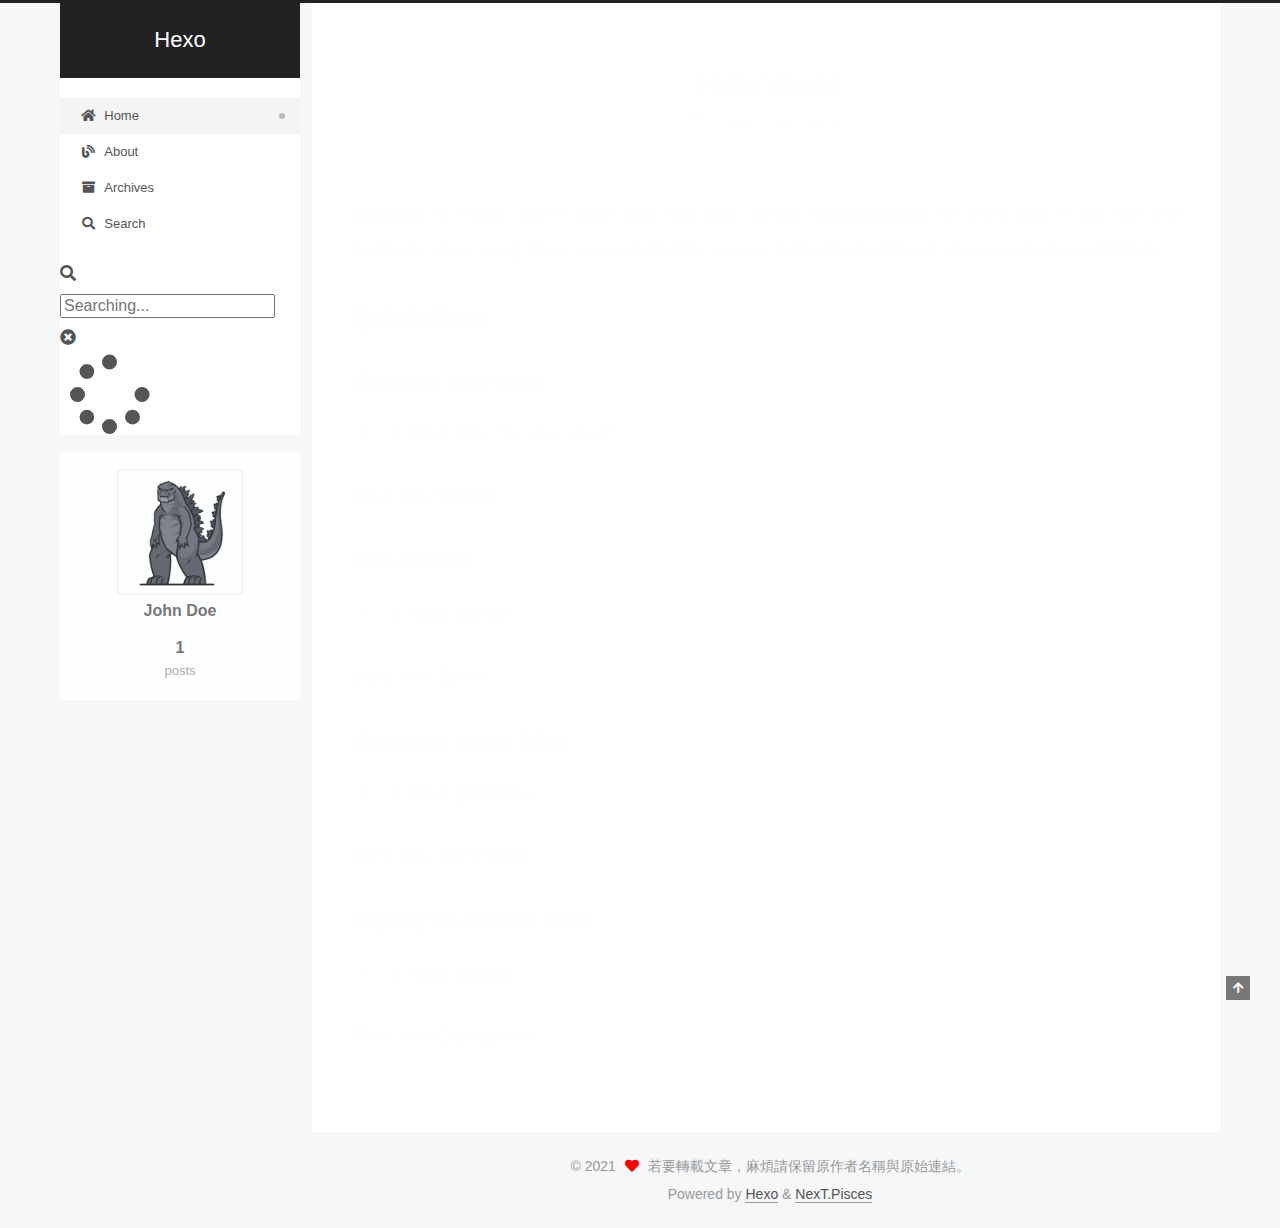
==== index.html @ 26f7da90 "ithelpt" ====
<!DOCTYPE html>
<html lang="en">
<head>
  <meta charset="UTF-8">
<meta name="viewport" content="width=device-width, initial-scale=1, maximum-scale=2">
<meta name="theme-color" content="#222">
<meta name="generator" content="Hexo 5.4.0">
  <link rel="apple-touch-icon" sizes="180x180" href="/images/apple-touch-icon-next.png">
  <link rel="icon" type="image/png" sizes="32x32" href="/images/favicon-32x32-next.png">
  <link rel="icon" type="image/png" sizes="16x16" href="/images/favicon-16x16-next.png">
  <link rel="mask-icon" href="/images/logo.svg" color="#222">

<link rel="stylesheet" href="/css/main.css">


<link rel="stylesheet" href="/lib/font-awesome/css/all.min.css">

<script id="hexo-configurations">
    var NexT = window.NexT || {};
    var CONFIG = {"hostname":"sudosudomin666.github.io","root":"/","scheme":"Pisces","version":"7.8.0","exturl":false,"sidebar":{"position":"left","display":"post","padding":18,"offset":12,"onmobile":false},"copycode":{"enable":false,"show_result":false,"style":null},"back2top":{"enable":true,"sidebar":false,"scrollpercent":false},"bookmark":{"enable":false,"color":"#222","save":"auto"},"fancybox":false,"mediumzoom":false,"lazyload":false,"pangu":false,"comments":{"style":"tabs","active":null,"storage":true,"lazyload":false,"nav":null},"algolia":{"hits":{"per_page":10},"labels":{"input_placeholder":"Search for Posts","hits_empty":"We didn't find any results for the search: ${query}","hits_stats":"${hits} results found in ${time} ms"}},"localsearch":{"enable":true,"trigger":"auto","top_n_per_article":1,"unescape":false,"preload":false},"motion":{"enable":true,"async":false,"transition":{"post_block":"fadeIn","post_header":"slideDownIn","post_body":"slideDownIn","coll_header":"slideLeftIn","sidebar":"slideUpIn"}},"path":"search.xml"};
  </script>

  <meta property="og:type" content="website">
<meta property="og:title" content="Hexo">
<meta property="og:url" content="https://sudosudomin666.github.io/index.html">
<meta property="og:site_name" content="Hexo">
<meta property="og:locale" content="en_US">
<meta property="article:author" content="John Doe">
<meta name="twitter:card" content="summary">

<link rel="canonical" href="https://sudosudomin666.github.io/">


<script id="page-configurations">
  // https://hexo.io/docs/variables.html
  CONFIG.page = {
    sidebar: "",
    isHome : true,
    isPost : false,
    lang   : 'en'
  };
</script>

  <title>Hexo</title>
  






  <noscript>
  <style>
  .use-motion .brand,
  .use-motion .menu-item,
  .sidebar-inner,
  .use-motion .post-block,
  .use-motion .pagination,
  .use-motion .comments,
  .use-motion .post-header,
  .use-motion .post-body,
  .use-motion .collection-header { opacity: initial; }

  .use-motion .site-title,
  .use-motion .site-subtitle {
    opacity: initial;
    top: initial;
  }

  .use-motion .logo-line-before i { left: initial; }
  .use-motion .logo-line-after i { right: initial; }
  </style>
</noscript>

</head>

<body itemscope itemtype="http://schema.org/WebPage">
  <div class="container use-motion">
    <div class="headband"></div>

    <header class="header" itemscope itemtype="http://schema.org/WPHeader">
      <div class="header-inner"><div class="site-brand-container">
  <div class="site-nav-toggle">
    <div class="toggle" aria-label="Toggle navigation bar">
      <span class="toggle-line toggle-line-first"></span>
      <span class="toggle-line toggle-line-middle"></span>
      <span class="toggle-line toggle-line-last"></span>
    </div>
  </div>

  <div class="site-meta">

    <a href="/" class="brand" rel="start">
      <span class="logo-line-before"><i></i></span>
      <h1 class="site-title">Hexo</h1>
      <span class="logo-line-after"><i></i></span>
    </a>
  </div>

  <div class="site-nav-right">
    <div class="toggle popup-trigger">
        <i class="fa fa-search fa-fw fa-lg"></i>
    </div>
  </div>
</div>




<nav class="site-nav">
  <ul id="menu" class="main-menu menu">
        <li class="menu-item menu-item-home">

    <a href="/" rel="section"><i class="fa fa-home fa-fw"></i>Home</a>

  </li>
        <li class="menu-item menu-item-about">

    <a href="/about/" rel="section"><i class="fas fa-blog fa-fw"></i>About</a>

  </li>
        <li class="menu-item menu-item-archives">

    <a href="/archives/" rel="section"><i class="fa fa-archive fa-fw"></i>Archives</a>

  </li>
      <li class="menu-item menu-item-search">
        <a role="button" class="popup-trigger"><i class="fa fa-search fa-fw"></i>Search
        </a>
      </li>
  </ul>
</nav>



  <div class="search-pop-overlay">
    <div class="popup search-popup">
        <div class="search-header">
  <span class="search-icon">
    <i class="fa fa-search"></i>
  </span>
  <div class="search-input-container">
    <input autocomplete="off" autocapitalize="off"
           placeholder="Searching..." spellcheck="false"
           type="search" class="search-input">
  </div>
  <span class="popup-btn-close">
    <i class="fa fa-times-circle"></i>
  </span>
</div>
<div id="search-result">
  <div id="no-result">
    <i class="fa fa-spinner fa-pulse fa-5x fa-fw"></i>
  </div>
</div>

    </div>
  </div>

</div>
    </header>

    
  <div class="back-to-top">
    <i class="fa fa-arrow-up"></i>
    <span>0%</span>
  </div>
  <div class="reading-progress-bar"></div>


    <main class="main">
      <div class="main-inner">
        <div class="content-wrap">
          

          <div class="content index posts-expand">
            
      
  
  
  <article itemscope itemtype="http://schema.org/Article" class="post-block" lang="en">
    <link itemprop="mainEntityOfPage" href="https://sudosudomin666.github.io/2021/03/09/hello-world/">

    <span hidden itemprop="author" itemscope itemtype="http://schema.org/Person">
      <meta itemprop="image" content="/images/avatar.gif">
      <meta itemprop="name" content="John Doe">
      <meta itemprop="description" content="">
    </span>

    <span hidden itemprop="publisher" itemscope itemtype="http://schema.org/Organization">
      <meta itemprop="name" content="Hexo">
    </span>
      <header class="post-header">
        <h2 class="post-title" itemprop="name headline">
          
            <a href="/2021/03/09/hello-world/" class="post-title-link" itemprop="url">Hello World</a>
        </h2>

        <div class="post-meta">
            <span class="post-meta-item">
              <span class="post-meta-item-icon">
                <i class="far fa-calendar"></i>
              </span>
              <span class="post-meta-item-text">Posted on</span>

              <time title="Created: 2021-03-09 21:22:34" itemprop="dateCreated datePublished" datetime="2021-03-09T21:22:34+08:00">2021-03-09</time>
            </span>

          

        </div>
      </header>

    
    
    
    <div class="post-body" itemprop="articleBody">

      
          <p>Welcome to <a target="_blank" rel="noopener" href="https://hexo.io/">Hexo</a>! This is your very first post. Check <a target="_blank" rel="noopener" href="https://hexo.io/docs/">documentation</a> for more info. If you get any problems when using Hexo, you can find the answer in <a target="_blank" rel="noopener" href="https://hexo.io/docs/troubleshooting.html">troubleshooting</a> or you can ask me on <a target="_blank" rel="noopener" href="https://github.com/hexojs/hexo/issues">GitHub</a>.</p>
<h2 id="Quick-Start"><a href="#Quick-Start" class="headerlink" title="Quick Start"></a>Quick Start</h2><h3 id="Create-a-new-post"><a href="#Create-a-new-post" class="headerlink" title="Create a new post"></a>Create a new post</h3><figure class="highlight bash"><table><tr><td class="gutter"><pre><span class="line">1</span><br></pre></td><td class="code"><pre><span class="line">$ hexo new <span class="string">&quot;My New Post&quot;</span></span><br></pre></td></tr></table></figure>

<p>More info: <a target="_blank" rel="noopener" href="https://hexo.io/docs/writing.html">Writing</a></p>
<h3 id="Run-server"><a href="#Run-server" class="headerlink" title="Run server"></a>Run server</h3><figure class="highlight bash"><table><tr><td class="gutter"><pre><span class="line">1</span><br></pre></td><td class="code"><pre><span class="line">$ hexo server</span><br></pre></td></tr></table></figure>

<p>More info: <a target="_blank" rel="noopener" href="https://hexo.io/docs/server.html">Server</a></p>
<h3 id="Generate-static-files"><a href="#Generate-static-files" class="headerlink" title="Generate static files"></a>Generate static files</h3><figure class="highlight bash"><table><tr><td class="gutter"><pre><span class="line">1</span><br></pre></td><td class="code"><pre><span class="line">$ hexo generate</span><br></pre></td></tr></table></figure>

<p>More info: <a target="_blank" rel="noopener" href="https://hexo.io/docs/generating.html">Generating</a></p>
<h3 id="Deploy-to-remote-sites"><a href="#Deploy-to-remote-sites" class="headerlink" title="Deploy to remote sites"></a>Deploy to remote sites</h3><figure class="highlight bash"><table><tr><td class="gutter"><pre><span class="line">1</span><br></pre></td><td class="code"><pre><span class="line">$ hexo deploy</span><br></pre></td></tr></table></figure>

<p>More info: <a target="_blank" rel="noopener" href="https://hexo.io/docs/one-command-deployment.html">Deployment</a></p>

      
    </div>

    
    
    
      <footer class="post-footer">
        <div class="post-eof"></div>
      </footer>
  </article>
  
  
  


  



          </div>
          

<script>
  window.addEventListener('tabs:register', () => {
    let { activeClass } = CONFIG.comments;
    if (CONFIG.comments.storage) {
      activeClass = localStorage.getItem('comments_active') || activeClass;
    }
    if (activeClass) {
      let activeTab = document.querySelector(`a[href="#comment-${activeClass}"]`);
      if (activeTab) {
        activeTab.click();
      }
    }
  });
  if (CONFIG.comments.storage) {
    window.addEventListener('tabs:click', event => {
      if (!event.target.matches('.tabs-comment .tab-content .tab-pane')) return;
      let commentClass = event.target.classList[1];
      localStorage.setItem('comments_active', commentClass);
    });
  }
</script>

        </div>
          
  
  <div class="toggle sidebar-toggle">
    <span class="toggle-line toggle-line-first"></span>
    <span class="toggle-line toggle-line-middle"></span>
    <span class="toggle-line toggle-line-last"></span>
  </div>

  <aside class="sidebar">
    <div class="sidebar-inner">

      <ul class="sidebar-nav motion-element">
        <li class="sidebar-nav-toc">
          Table of Contents
        </li>
        <li class="sidebar-nav-overview">
          Overview
        </li>
      </ul>

      <!--noindex-->
      <div class="post-toc-wrap sidebar-panel">
      </div>
      <!--/noindex-->

      <div class="site-overview-wrap sidebar-panel">
        <div class="site-author motion-element" itemprop="author" itemscope itemtype="http://schema.org/Person">
    <img class="site-author-image" itemprop="image" alt="John Doe"
      src="/images/avatar.gif">
  <p class="site-author-name" itemprop="name">John Doe</p>
  <div class="site-description" itemprop="description"></div>
</div>
<div class="site-state-wrap motion-element">
  <nav class="site-state">
      <div class="site-state-item site-state-posts">
          <a href="/archives/">
        
          <span class="site-state-item-count">1</span>
          <span class="site-state-item-name">posts</span>
        </a>
      </div>
  </nav>
</div>



      </div>

    </div>
  </aside>
  <div id="sidebar-dimmer"></div>


      </div>
    </main>

    <footer class="footer">
      <div class="footer-inner">
        

        

<div class="copyright">
  
  &copy; 
  <span itemprop="copyrightYear">2021</span>
  <span class="with-love">
    <i class="fa fa-heart"></i>
  </span>
  <span class="author" itemprop="copyrightHolder">若要轉載文章，麻煩請保留原作者名稱與原始連結。</span>
</div>
  <div class="powered-by">Powered by <a href="https://hexo.io/" class="theme-link" rel="noopener" target="_blank">Hexo</a> & <a href="https://pisces.theme-next.org/" class="theme-link" rel="noopener" target="_blank">NexT.Pisces</a>
  </div>

        








      </div>
    </footer>
  </div>

  
  <script src="/lib/anime.min.js"></script>
  <script src="/lib/velocity/velocity.min.js"></script>
  <script src="/lib/velocity/velocity.ui.min.js"></script>

<script src="/js/utils.js"></script>

<script src="/js/motion.js"></script>


<script src="/js/schemes/pisces.js"></script>


<script src="/js/next-boot.js"></script>




  



  <script>
  if (CONFIG.page.isPost) {
    wpac_init = window.wpac_init || [];
    wpac_init.push({
      widget: 'Rating',
      id    : 29653,
      el    : 'wpac-rating',
      color : 'fc6423'
    });
    (function() {
      if ('WIDGETPACK_LOADED' in window) return;
      WIDGETPACK_LOADED = true;
      var mc = document.createElement('script');
      mc.type = 'text/javascript';
      mc.async = true;
      mc.src = '//embed.widgetpack.com/widget.js';
      var s = document.getElementsByTagName('script')[0]; s.parentNode.insertBefore(mc, s.nextSibling);
    })();
  }
  </script>

  
<script src="/js/local-search.js"></script>













  

  

</body>
</html>
---- css/main.css ----
:root {
  --body-bg-color: #f5f7f9;
  --content-bg-color: #fff;
  --card-bg-color: #f5f5f5;
  --text-color: #555;
  --blockquote-color: #666;
  --link-color: #555;
  --link-hover-color: #222;
  --brand-color: #fff;
  --brand-hover-color: #fff;
  --table-row-odd-bg-color: #f9f9f9;
  --table-row-hover-bg-color: #f5f5f5;
  --menu-item-bg-color: #f5f5f5;
  --btn-default-bg: #fff;
  --btn-default-color: #555;
  --btn-default-border-color: #555;
  --btn-default-hover-bg: #222;
  --btn-default-hover-color: #fff;
  --btn-default-hover-border-color: #222;
}
@media (prefers-color-scheme: dark) {
  :root {
    --body-bg-color: #282828;
    --content-bg-color: #333;
    --card-bg-color: #555;
    --text-color: #ccc;
    --blockquote-color: #bbb;
    --link-color: #ccc;
    --link-hover-color: #eee;
    --brand-color: #ddd;
    --brand-hover-color: #ddd;
    --table-row-odd-bg-color: #282828;
    --table-row-hover-bg-color: #363636;
    --menu-item-bg-color: #555;
    --btn-default-bg: #222;
    --btn-default-color: #ccc;
    --btn-default-border-color: #555;
    --btn-default-hover-bg: #666;
    --btn-default-hover-color: #ccc;
    --btn-default-hover-border-color: #666;
  }
  img {
    opacity: 0.75;
  }
  img:hover {
    opacity: 0.9;
  }
}
html {
  line-height: 1.15; /* 1 */
  -webkit-text-size-adjust: 100%; /* 2 */
}
body {
  margin: 0;
}
main {
  display: block;
}
h1 {
  font-size: 2em;
  margin: 0.67em 0;
}
hr {
  box-sizing: content-box; /* 1 */
  height: 0; /* 1 */
  overflow: visible; /* 2 */
}
pre {
  font-family: monospace, monospace; /* 1 */
  font-size: 1em; /* 2 */
}
a {
  background: transparent;
}
abbr[title] {
  border-bottom: none; /* 1 */
  text-decoration: underline; /* 2 */
  text-decoration: underline dotted; /* 2 */
}
b,
strong {
  font-weight: bolder;
}
code,
kbd,
samp {
  font-family: monospace, monospace; /* 1 */
  font-size: 1em; /* 2 */
}
small {
  font-size: 80%;
}
sub,
sup {
  font-size: 75%;
  line-height: 0;
  position: relative;
  vertical-align: baseline;
}
sub {
  bottom: -0.25em;
}
sup {
  top: -0.5em;
}
img {
  border-style: none;
}
button,
input,
optgroup,
select,
textarea {
  font-family: inherit; /* 1 */
  font-size: 100%; /* 1 */
  line-height: 1.15; /* 1 */
  margin: 0; /* 2 */
}
button,
input {
/* 1 */
  overflow: visible;
}
button,
select {
/* 1 */
  text-transform: none;
}
button,
[type='button'],
[type='reset'],
[type='submit'] {
  -webkit-appearance: button;
}
button::-moz-focus-inner,
[type='button']::-moz-focus-inner,
[type='reset']::-moz-focus-inner,
[type='submit']::-moz-focus-inner {
  border-style: none;
  padding: 0;
}
button:-moz-focusring,
[type='button']:-moz-focusring,
[type='reset']:-moz-focusring,
[type='submit']:-moz-focusring {
  outline: 1px dotted ButtonText;
}
fieldset {
  padding: 0.35em 0.75em 0.625em;
}
legend {
  box-sizing: border-box; /* 1 */
  color: inherit; /* 2 */
  display: table; /* 1 */
  max-width: 100%; /* 1 */
  padding: 0; /* 3 */
  white-space: normal; /* 1 */
}
progress {
  vertical-align: baseline;
}
textarea {
  overflow: auto;
}
[type='checkbox'],
[type='radio'] {
  box-sizing: border-box; /* 1 */
  padding: 0; /* 2 */
}
[type='number']::-webkit-inner-spin-button,
[type='number']::-webkit-outer-spin-button {
  height: auto;
}
[type='search'] {
  outline-offset: -2px; /* 2 */
  -webkit-appearance: textfield; /* 1 */
}
[type='search']::-webkit-search-decoration {
  -webkit-appearance: none;
}
::-webkit-file-upload-button {
  font: inherit; /* 2 */
  -webkit-appearance: button; /* 1 */
}
details {
  display: block;
}
summary {
  display: list-item;
}
template {
  display: none;
}
[hidden] {
  display: none;
}
::selection {
  background: #262a30;
  color: #eee;
}
html,
body {
  height: 100%;
}
body {
  background: var(--body-bg-color);
  color: var(--text-color);
  font-family: 'Lato', "PingFang SC", "Microsoft YaHei", sans-serif;
  font-size: 1em;
  line-height: 2;
}
@media (max-width: 991px) {
  body {
    padding-left: 0 !important;
    padding-right: 0 !important;
  }
}
h1,
h2,
h3,
h4,
h5,
h6 {
  font-family: 'Lato', "PingFang SC", "Microsoft YaHei", sans-serif;
  font-weight: bold;
  line-height: 1.5;
  margin: 20px 0 15px;
}
h1 {
  font-size: 1.5em;
}
h2 {
  font-size: 1.375em;
}
h3 {
  font-size: 1.25em;
}
h4 {
  font-size: 1.125em;
}
h5 {
  font-size: 1em;
}
h6 {
  font-size: 0.875em;
}
p {
  margin: 0 0 20px 0;
}
a,
span.exturl {
  border-bottom: 1px solid #999;
  color: var(--link-color);
  outline: 0;
  text-decoration: none;
  overflow-wrap: break-word;
  word-wrap: break-word;
  cursor: pointer;
}
a:hover,
span.exturl:hover {
  border-bottom-color: var(--link-hover-color);
  color: var(--link-hover-color);
}
iframe,
img,
video {
  display: block;
  margin-left: auto;
  margin-right: auto;
  max-width: 100%;
}
hr {
  background-image: repeating-linear-gradient(-45deg, #ddd, #ddd 4px, transparent 4px, transparent 8px);
  border: 0;
  height: 3px;
  margin: 40px 0;
}
blockquote {
  border-left: 4px solid #ddd;
  color: var(--blockquote-color);
  margin: 0;
  padding: 0 15px;
}
blockquote cite::before {
  content: '-';
  padding: 0 5px;
}
dt {
  font-weight: bold;
}
dd {
  margin: 0;
  padding: 0;
}
kbd {
  background-color: #f5f5f5;
  background-image: linear-gradient(#eee, #fff, #eee);
  border: 1px solid #ccc;
  border-radius: 0.2em;
  box-shadow: 0.1em 0.1em 0.2em rgba(0,0,0,0.1);
  color: #555;
  font-family: inherit;
  padding: 0.1em 0.3em;
  white-space: nowrap;
}
.table-container {
  overflow: auto;
}
table {
  border-collapse: collapse;
  border-spacing: 0;
  font-size: 0.875em;
  margin: 0 0 20px 0;
  width: 100%;
}
tbody tr:nth-of-type(odd) {
  background: var(--table-row-odd-bg-color);
}
tbody tr:hover {
  background: var(--table-row-hover-bg-color);
}
caption,
th,
td {
  font-weight: normal;
  padding: 8px;
  vertical-align: middle;
}
th,
td {
  border: 1px solid #ddd;
  border-bottom: 3px solid #ddd;
}
th {
  font-weight: 700;
  padding-bottom: 10px;
}
td {
  border-bottom-width: 1px;
}
.btn {
  background: var(--btn-default-bg);
  border: 2px solid var(--btn-default-border-color);
  border-radius: 2px;
  color: var(--btn-default-color);
  display: inline-block;
  font-size: 0.875em;
  line-height: 2;
  padding: 0 20px;
  text-decoration: none;
  transition-property: background-color;
  transition-delay: 0s;
  transition-duration: 0.2s;
  transition-timing-function: ease-in-out;
}
.btn:hover {
  background: var(--btn-default-hover-bg);
  border-color: var(--btn-default-hover-border-color);
  color: var(--btn-default-hover-color);
}
.btn + .btn {
  margin: 0 0 8px 8px;
}
.btn .fa-fw {
  text-align: left;
  width: 1.285714285714286em;
}
.toggle {
  line-height: 0;
}
.toggle .toggle-line {
  background: #fff;
  display: inline-block;
  height: 2px;
  left: 0;
  position: relative;
  top: 0;
  transition: all 0.4s;
  vertical-align: top;
  width: 100%;
}
.toggle .toggle-line:not(:first-child) {
  margin-top: 3px;
}
.toggle.toggle-arrow .toggle-line-first {
  left: 50%;
  top: 2px;
  transform: rotate(45deg);
  width: 50%;
}
.toggle.toggle-arrow .toggle-line-middle {
  left: 2px;
  width: 90%;
}
.toggle.toggle-arrow .toggle-line-last {
  left: 50%;
  top: -2px;
  transform: rotate(-45deg);
  width: 50%;
}
.toggle.toggle-close .toggle-line-first {
  transform: rotate(-45deg);
  top: 5px;
}
.toggle.toggle-close .toggle-line-middle {
  opacity: 0;
}
.toggle.toggle-close .toggle-line-last {
  transform: rotate(45deg);
  top: -5px;
}
.highlight,
pre {
  background: #f7f7f7;
  color: #4d4d4c;
  line-height: 1.6;
  margin: 0 auto 20px;
}
pre,
code {
  font-family: consolas, Menlo, monospace, "PingFang SC", "Microsoft YaHei";
}
code {
  background: #eee;
  border-radius: 3px;
  color: #555;
  padding: 2px 4px;
  overflow-wrap: break-word;
  word-wrap: break-word;
}
.highlight *::selection {
  background: #d6d6d6;
}
.highlight pre {
  border: 0;
  margin: 0;
  padding: 10px 0;
}
.highlight table {
  border: 0;
  margin: 0;
  width: auto;
}
.highlight td {
  border: 0;
  padding: 0;
}
.highlight figcaption {
  background: #eff2f3;
  color: #4d4d4c;
  display: flex;
  font-size: 0.875em;
  justify-content: space-between;
  line-height: 1.2;
  padding: 0.5em;
}
.highlight figcaption a {
  color: #4d4d4c;
}
.highlight figcaption a:hover {
  border-bottom-color: #4d4d4c;
}
.highlight .gutter {
  -moz-user-select: none;
  -ms-user-select: none;
  -webkit-user-select: none;
  user-select: none;
}
.highlight .gutter pre {
  background: #eff2f3;
  color: #869194;
  padding-left: 10px;
  padding-right: 10px;
  text-align: right;
}
.highlight .code pre {
  background: #f7f7f7;
  padding-left: 10px;
  width: 100%;
}
.gist table {
  width: auto;
}
.gist table td {
  border: 0;
}
pre {
  overflow: auto;
  padding: 10px;
}
pre code {
  background: none;
  color: #4d4d4c;
  font-size: 0.875em;
  padding: 0;
  text-shadow: none;
}
pre .deletion {
  background: #fdd;
}
pre .addition {
  background: #dfd;
}
pre .meta {
  color: #eab700;
  -moz-user-select: none;
  -ms-user-select: none;
  -webkit-user-select: none;
  user-select: none;
}
pre .comment {
  color: #8e908c;
}
pre .variable,
pre .attribute,
pre .tag,
pre .name,
pre .regexp,
pre .ruby .constant,
pre .xml .tag .title,
pre .xml .pi,
pre .xml .doctype,
pre .html .doctype,
pre .css .id,
pre .css .class,
pre .css .pseudo {
  color: #c82829;
}
pre .number,
pre .preprocessor,
pre .built_in,
pre .builtin-name,
pre .literal,
pre .params,
pre .constant,
pre .command {
  color: #f5871f;
}
pre .ruby .class .title,
pre .css .rules .attribute,
pre .string,
pre .symbol,
pre .value,
pre .inheritance,
pre .header,
pre .ruby .symbol,
pre .xml .cdata,
pre .special,
pre .formula {
  color: #718c00;
}
pre .title,
pre .css .hexcolor {
  color: #3e999f;
}
pre .function,
pre .python .decorator,
pre .python .title,
pre .ruby .function .title,
pre .ruby .title .keyword,
pre .perl .sub,
pre .javascript .title,
pre .coffeescript .title {
  color: #4271ae;
}
pre .keyword,
pre .javascript .function {
  color: #8959a8;
}
.blockquote-center {
  border-left: none;
  margin: 40px 0;
  padding: 0;
  position: relative;
  text-align: center;
}
.blockquote-center .fa {
  display: block;
  opacity: 0.6;
  position: absolute;
  width: 100%;
}
.blockquote-center .fa-quote-left {
  border-top: 1px solid #ccc;
  text-align: left;
  top: -20px;
}
.blockquote-center .fa-quote-right {
  border-bottom: 1px solid #ccc;
  text-align: right;
  bottom: -20px;
}
.blockquote-center p,
.blockquote-center div {
  text-align: center;
}
.post-body .group-picture img {
  margin: 0 auto;
  padding: 0 3px;
}
.group-picture-row {
  margin-bottom: 6px;
  overflow: hidden;
}
.group-picture-column {
  float: left;
  margin-bottom: 10px;
}
.post-body .label {
  color: #555;
  display: inline;
  padding: 0 2px;
}
.post-body .label.default {
  background: #f0f0f0;
}
.post-body .label.primary {
  background: #efe6f7;
}
.post-body .label.info {
  background: #e5f2f8;
}
.post-body .label.success {
  background: #e7f4e9;
}
.post-body .label.warning {
  background: #fcf6e1;
}
.post-body .label.danger {
  background: #fae8eb;
}
.post-body .tabs {
  margin-bottom: 20px;
}
.post-body .tabs,
.tabs-comment {
  display: block;
  padding-top: 10px;
  position: relative;
}
.post-body .tabs ul.nav-tabs,
.tabs-comment ul.nav-tabs {
  display: flex;
  flex-wrap: wrap;
  margin: 0;
  margin-bottom: -1px;
  padding: 0;
}
@media (max-width: 413px) {
  .post-body .tabs ul.nav-tabs,
  .tabs-comment ul.nav-tabs {
    display: block;
    margin-bottom: 5px;
  }
}
.post-body .tabs ul.nav-tabs li.tab,
.tabs-comment ul.nav-tabs li.tab {
  border-bottom: 1px solid #ddd;
  border-left: 1px solid transparent;
  border-right: 1px solid transparent;
  border-top: 3px solid transparent;
  flex-grow: 1;
  list-style-type: none;
  border-radius: 0 0 0 0;
}
@media (max-width: 413px) {
  .post-body .tabs ul.nav-tabs li.tab,
  .tabs-comment ul.nav-tabs li.tab {
    border-bottom: 1px solid transparent;
    border-left: 3px solid transparent;
    border-right: 1px solid transparent;
    border-top: 1px solid transparent;
  }
}
@media (max-width: 413px) {
  .post-body .tabs ul.nav-tabs li.tab,
  .tabs-comment ul.nav-tabs li.tab {
    border-radius: 0;
  }
}
.post-body .tabs ul.nav-tabs li.tab a,
.tabs-comment ul.nav-tabs li.tab a {
  border-bottom: initial;
  display: block;
  line-height: 1.8;
  outline: 0;
  padding: 0.25em 0.75em;
  text-align: center;
  transition-delay: 0s;
  transition-duration: 0.2s;
  transition-timing-function: ease-out;
}
.post-body .tabs ul.nav-tabs li.tab a i,
.tabs-comment ul.nav-tabs li.tab a i {
  width: 1.285714285714286em;
}
.post-body .tabs ul.nav-tabs li.tab.active,
.tabs-comment ul.nav-tabs li.tab.active {
  border-bottom: 1px solid transparent;
  border-left: 1px solid #ddd;
  border-right: 1px solid #ddd;
  border-top: 3px solid #fc6423;
}
@media (max-width: 413px) {
  .post-body .tabs ul.nav-tabs li.tab.active,
  .tabs-comment ul.nav-tabs li.tab.active {
    border-bottom: 1px solid #ddd;
    border-left: 3px solid #fc6423;
    border-right: 1px solid #ddd;
    border-top: 1px solid #ddd;
  }
}
.post-body .tabs ul.nav-tabs li.tab.active a,
.tabs-comment ul.nav-tabs li.tab.active a {
  color: var(--link-color);
  cursor: default;
}
.post-body .tabs .tab-content .tab-pane,
.tabs-comment .tab-content .tab-pane {
  border: 1px solid #ddd;
  border-top: 0;
  padding: 20px 20px 0 20px;
  border-radius: 0;
}
.post-body .tabs .tab-content .tab-pane:not(.active),
.tabs-comment .tab-content .tab-pane:not(.active) {
  display: none;
}
.post-body .tabs .tab-content .tab-pane.active,
.tabs-comment .tab-content .tab-pane.active {
  display: block;
}
.post-body .tabs .tab-content .tab-pane.active:nth-of-type(1),
.tabs-comment .tab-content .tab-pane.active:nth-of-type(1) {
  border-radius: 0 0 0 0;
}
@media (max-width: 413px) {
  .post-body .tabs .tab-content .tab-pane.active:nth-of-type(1),
  .tabs-comment .tab-content .tab-pane.active:nth-of-type(1) {
    border-radius: 0;
  }
}
.post-body .note {
  border-radius: 3px;
  margin-bottom: 20px;
  padding: 1em;
  position: relative;
  border: 1px solid #eee;
  border-left-width: 5px;
}
.post-body .note h2,
.post-body .note h3,
.post-body .note h4,
.post-body .note h5,
.post-body .note h6 {
  margin-top: 0;
  border-bottom: initial;
  margin-bottom: 0;
  padding-top: 0;
}
.post-body .note p:first-child,
.post-body .note ul:first-child,
.post-body .note ol:first-child,
.post-body .note table:first-child,
.post-body .note pre:first-child,
.post-body .note blockquote:first-child,
.post-body .note img:first-child {
  margin-top: 0;
}
.post-body .note p:last-child,
.post-body .note ul:last-child,
.post-body .note ol:last-child,
.post-body .note table:last-child,
.post-body .note pre:last-child,
.post-body .note blockquote:last-child,
.post-body .note img:last-child {
  margin-bottom: 0;
}
.post-body .note.default {
  border-left-color: #777;
}
.post-body .note.default h2,
.post-body .note.default h3,
.post-body .note.default h4,
.post-body .note.default h5,
.post-body .note.default h6 {
  color: #777;
}
.post-body .note.primary {
  border-left-color: #6f42c1;
}
.post-body .note.primary h2,
.post-body .note.primary h3,
.post-body .note.primary h4,
.post-body .note.primary h5,
.post-body .note.primary h6 {
  color: #6f42c1;
}
.post-body .note.info {
  border-left-color: #428bca;
}
.post-body .note.info h2,
.post-body .note.info h3,
.post-body .note.info h4,
.post-body .note.info h5,
.post-body .note.info h6 {
  color: #428bca;
}
.post-body .note.success {
  border-left-color: #5cb85c;
}
.post-body .note.success h2,
.post-body .note.success h3,
.post-body .note.success h4,
.post-body .note.success h5,
.post-body .note.success h6 {
  color: #5cb85c;
}
.post-body .note.warning {
  border-left-color: #f0ad4e;
}
.post-body .note.warning h2,
.post-body .note.warning h3,
.post-body .note.warning h4,
.post-body .note.warning h5,
.post-body .note.warning h6 {
  color: #f0ad4e;
}
.post-body .note.danger {
  border-left-color: #d9534f;
}
.post-body .note.danger h2,
.post-body .note.danger h3,
.post-body .note.danger h4,
.post-body .note.danger h5,
.post-body .note.danger h6 {
  color: #d9534f;
}
.pagination .prev,
.pagination .next,
.pagination .page-number,
.pagination .space {
  display: inline-block;
  margin: 0 10px;
  padding: 0 11px;
  position: relative;
  top: -1px;
}
@media (max-width: 767px) {
  .pagination .prev,
  .pagination .next,
  .pagination .page-number,
  .pagination .space {
    margin: 0 5px;
  }
}
.pagination {
  border-top: 1px solid #eee;
  margin: 120px 0 0;
  text-align: center;
}
.pagination .prev,
.pagination .next,
.pagination .page-number {
  border-bottom: 0;
  border-top: 1px solid #eee;
  transition-property: border-color;
  transition-delay: 0s;
  transition-duration: 0.2s;
  transition-timing-function: ease-in-out;
}
.pagination .prev:hover,
.pagination .next:hover,
.pagination .page-number:hover {
  border-top-color: #222;
}
.pagination .space {
  margin: 0;
  padding: 0;
}
.pagination .prev {
  margin-left: 0;
}
.pagination .next {
  margin-right: 0;
}
.pagination .page-number.current {
  background: #ccc;
  border-top-color: #ccc;
  color: #fff;
}
@media (max-width: 767px) {
  .pagination {
    border-top: none;
  }
  .pagination .prev,
  .pagination .next,
  .pagination .page-number {
    border-bottom: 1px solid #eee;
    border-top: 0;
    margin-bottom: 10px;
    padding: 0 10px;
  }
  .pagination .prev:hover,
  .pagination .next:hover,
  .pagination .page-number:hover {
    border-bottom-color: #222;
  }
}
.comments {
  margin-top: 60px;
  overflow: hidden;
}
.comment-button-group {
  display: flex;
  flex-wrap: wrap-reverse;
  justify-content: center;
  margin: 1em 0;
}
.comment-button-group .comment-button {
  margin: 0.1em 0.2em;
}
.comment-button-group .comment-button.active {
  background: var(--btn-default-hover-bg);
  border-color: var(--btn-default-hover-border-color);
  color: var(--btn-default-hover-color);
}
.comment-position {
  display: none;
}
.comment-position.active {
  display: block;
}
.tabs-comment {
  background: var(--content-bg-color);
  margin-top: 4em;
  padding-top: 0;
}
.tabs-comment .comments {
  border: 0;
  box-shadow: none;
  margin-top: 0;
  padding-top: 0;
}
.container {
  min-height: 100%;
  position: relative;
}
.main-inner {
  margin: 0 auto;
  width: calc(100% - 20px);
}
@media (min-width: 1200px) {
  .main-inner {
    width: 1160px;
  }
}
@media (min-width: 1600px) {
  .main-inner {
    width: 73%;
  }
}
@media (max-width: 767px) {
  .content-wrap {
    padding: 0 20px;
  }
}
.header {
  background: transparent;
}
.header-inner {
  margin: 0 auto;
  width: calc(100% - 20px);
}
@media (min-width: 1200px) {
  .header-inner {
    width: 1160px;
  }
}
@media (min-width: 1600px) {
  .header-inner {
    width: 73%;
  }
}
.site-brand-container {
  display: flex;
  flex-shrink: 0;
  padding: 0 10px;
}
.headband {
  background: #222;
  height: 3px;
}
.site-meta {
  flex-grow: 1;
  text-align: center;
}
@media (max-width: 767px) {
  .site-meta {
    text-align: center;
  }
}
.brand {
  border-bottom: none;
  color: var(--brand-color);
  display: inline-block;
  line-height: 1.375em;
  padding: 0 40px;
  position: relative;
}
.brand:hover {
  color: var(--brand-hover-color);
}
.site-title {
  font-family: 'Lato', "PingFang SC", "Microsoft YaHei", sans-serif;
  font-size: 1.375em;
  font-weight: normal;
  margin: 0;
}
.site-subtitle {
  color: #ddd;
  font-size: 0.8125em;
  margin: 10px 0;
}
.use-motion .brand {
  opacity: 0;
}
.use-motion .site-title,
.use-motion .site-subtitle,
.use-motion .custom-logo-image {
  opacity: 0;
  position: relative;
  top: -10px;
}
.site-nav-toggle,
.site-nav-right {
  display: none;
}
@media (max-width: 767px) {
  .site-nav-toggle,
  .site-nav-right {
    display: flex;
    flex-direction: column;
    justify-content: center;
  }
}
.site-nav-toggle .toggle,
.site-nav-right .toggle {
  color: var(--text-color);
  padding: 10px;
  width: 22px;
}
.site-nav-toggle .toggle .toggle-line,
.site-nav-right .toggle .toggle-line {
  background: var(--text-color);
  border-radius: 1px;
}
.site-nav {
  display: block;
}
@media (max-width: 767px) {
  .site-nav {
    clear: both;
    display: none;
  }
}
.site-nav.site-nav-on {
  display: block;
}
.menu {
  margin-top: 20px;
  padding-left: 0;
  text-align: center;
}
.menu-item {
  display: inline-block;
  list-style: none;
  margin: 0 10px;
}
@media (max-width: 767px) {
  .menu-item {
    display: block;
    margin-top: 10px;
  }
  .menu-item.menu-item-search {
    display: none;
  }
}
.menu-item a,
.menu-item span.exturl {
  border-bottom: 0;
  display: block;
  font-size: 0.8125em;
  transition-property: border-color;
  transition-delay: 0s;
  transition-duration: 0.2s;
  transition-timing-function: ease-in-out;
}
@media (hover: none) {
  .menu-item a:hover,
  .menu-item span.exturl:hover {
    border-bottom-color: transparent !important;
  }
}
.menu-item .fa,
.menu-item .fab,
.menu-item .far,
.menu-item .fas {
  margin-right: 8px;
}
.menu-item .badge {
  display: inline-block;
  font-weight: bold;
  line-height: 1;
  margin-left: 0.35em;
  margin-top: 0.35em;
  text-align: center;
  white-space: nowrap;
}
@media (max-width: 767px) {
  .menu-item .badge {
    float: right;
    margin-left: 0;
  }
}
.menu-item-active a,
.menu .menu-item a:hover,
.menu .menu-item span.exturl:hover {
  background: var(--menu-item-bg-color);
}
.use-motion .menu-item {
  opacity: 0;
}
.sidebar {
  background: #222;
  bottom: 0;
  box-shadow: inset 0 2px 6px #000;
  position: fixed;
  top: 0;
}
@media (max-width: 991px) {
  .sidebar {
    display: none;
  }
}
.sidebar-inner {
  color: #999;
  padding: 18px 10px;
  text-align: center;
}
.cc-license {
  margin-top: 10px;
  text-align: center;
}
.cc-license .cc-opacity {
  border-bottom: none;
  opacity: 0.7;
}
.cc-license .cc-opacity:hover {
  opacity: 0.9;
}
.cc-license img {
  display: inline-block;
}
.site-author-image {
  border: 1px solid #eee;
  display: block;
  margin: 0 auto;
  max-width: 120px;
  padding: 2px;
}
.site-author-name {
  color: var(--text-color);
  font-weight: 600;
  margin: 0;
  text-align: center;
}
.site-description {
  color: #999;
  font-size: 0.8125em;
  margin-top: 0;
  text-align: center;
}
.links-of-author {
  margin-top: 15px;
}
.links-of-author a,
.links-of-author span.exturl {
  border-bottom-color: #555;
  display: inline-block;
  font-size: 0.8125em;
  margin-bottom: 10px;
  margin-right: 10px;
  vertical-align: middle;
}
.links-of-author a::before,
.links-of-author span.exturl::before {
  background: #cb7eff;
  border-radius: 50%;
  content: ' ';
  display: inline-block;
  height: 4px;
  margin-right: 3px;
  vertical-align: middle;
  width: 4px;
}
.sidebar-button {
  margin-top: 15px;
}
.sidebar-button a {
  border: 1px solid #fc6423;
  border-radius: 4px;
  color: #fc6423;
  display: inline-block;
  padding: 0 15px;
}
.sidebar-button a .fa,
.sidebar-button a .fab,
.sidebar-button a .far,
.sidebar-button a .fas {
  margin-right: 5px;
}
.sidebar-button a:hover {
  background: #fc6423;
  border: 1px solid #fc6423;
  color: #fff;
}
.sidebar-button a:hover .fa,
.sidebar-button a:hover .fab,
.sidebar-button a:hover .far,
.sidebar-button a:hover .fas {
  color: #fff;
}
.links-of-blogroll {
  font-size: 0.8125em;
  margin-top: 10px;
}
.links-of-blogroll-title {
  font-size: 0.875em;
  font-weight: 600;
  margin-top: 0;
}
.links-of-blogroll-list {
  list-style: none;
  margin: 0;
  padding: 0;
}
#sidebar-dimmer {
  display: none;
}
@media (max-width: 767px) {
  #sidebar-dimmer {
    background: #000;
    display: block;
    height: 100%;
    left: 100%;
    opacity: 0;
    position: fixed;
    top: 0;
    width: 100%;
    z-index: 1100;
  }
  .sidebar-active + #sidebar-dimmer {
    opacity: 0.7;
    transform: translateX(-100%);
    transition: opacity 0.5s;
  }
}
.sidebar-nav {
  margin: 0;
  padding-bottom: 20px;
  padding-left: 0;
}
.sidebar-nav li {
  border-bottom: 1px solid transparent;
  color: var(--text-color);
  cursor: pointer;
  display: inline-block;
  font-size: 0.875em;
}
.sidebar-nav li.sidebar-nav-overview {
  margin-left: 10px;
}
.sidebar-nav li:hover {
  color: #fc6423;
}
.sidebar-nav .sidebar-nav-active {
  border-bottom-color: #fc6423;
  color: #fc6423;
}
.sidebar-nav .sidebar-nav-active:hover {
  color: #fc6423;
}
.sidebar-panel {
  display: none;
  overflow-x: hidden;
  overflow-y: auto;
}
.sidebar-panel-active {
  display: block;
}
.sidebar-toggle {
  background: #222;
  bottom: 45px;
  cursor: pointer;
  height: 14px;
  left: 30px;
  padding: 5px;
  position: fixed;
  width: 14px;
  z-index: 1300;
}
@media (max-width: 991px) {
  .sidebar-toggle {
    left: 20px;
    opacity: 0.8;
    display: none;
  }
}
.sidebar-toggle:hover .toggle-line {
  background: #fc6423;
}
.post-toc {
  font-size: 0.875em;
}
.post-toc ol {
  list-style: none;
  margin: 0;
  padding: 0 2px 5px 10px;
  text-align: left;
}
.post-toc ol > ol {
  padding-left: 0;
}
.post-toc ol a {
  transition-property: all;
  transition-delay: 0s;
  transition-duration: 0.2s;
  transition-timing-function: ease-in-out;
}
.post-toc .nav-item {
  line-height: 1.8;
  overflow: hidden;
  text-overflow: ellipsis;
  white-space: nowrap;
}
.post-toc .nav .nav-child {
  display: none;
}
.post-toc .nav .active > .nav-child {
  display: block;
}
.post-toc .nav .active-current > .nav-child {
  display: block;
}
.post-toc .nav .active-current > .nav-child > .nav-item {
  display: block;
}
.post-toc .nav .active > a {
  border-bottom-color: #fc6423;
  color: #fc6423;
}
.post-toc .nav .active-current > a {
  color: #fc6423;
}
.post-toc .nav .active-current > a:hover {
  color: #fc6423;
}
.site-state {
  display: flex;
  justify-content: center;
  line-height: 1.4;
  margin-top: 10px;
  overflow: hidden;
  text-align: center;
  white-space: nowrap;
}
.site-state-item {
  padding: 0 15px;
}
.site-state-item:not(:first-child) {
  border-left: 1px solid #eee;
}
.site-state-item a {
  border-bottom: none;
}
.site-state-item-count {
  display: block;
  font-size: 1em;
  font-weight: 600;
  text-align: center;
}
.site-state-item-name {
  color: #999;
  font-size: 0.8125em;
}
.footer {
  color: #999;
  font-size: 0.875em;
  padding: 20px 0;
}
.footer.footer-fixed {
  bottom: 0;
  left: 0;
  position: absolute;
  right: 0;
}
.footer-inner {
  box-sizing: border-box;
  margin: 0 auto;
  text-align: center;
  width: calc(100% - 20px);
}
@media (min-width: 1200px) {
  .footer-inner {
    width: 1160px;
  }
}
@media (min-width: 1600px) {
  .footer-inner {
    width: 73%;
  }
}
.languages {
  display: inline-block;
  font-size: 1.125em;
  position: relative;
}
.languages .lang-select-label span {
  margin: 0 0.5em;
}
.languages .lang-select {
  height: 100%;
  left: 0;
  opacity: 0;
  position: absolute;
  top: 0;
  width: 100%;
}
.with-love {
  color: #ff0000;
  display: inline-block;
  margin: 0 5px;
}
.powered-by,
.theme-info {
  display: inline-block;
}
@-moz-keyframes iconAnimate {
  0%, 100% {
    transform: scale(1);
  }
  10%, 30% {
    transform: scale(0.9);
  }
  20%, 40%, 60%, 80% {
    transform: scale(1.1);
  }
  50%, 70% {
    transform: scale(1.1);
  }
}
@-webkit-keyframes iconAnimate {
  0%, 100% {
    transform: scale(1);
  }
  10%, 30% {
    transform: scale(0.9);
  }
  20%, 40%, 60%, 80% {
    transform: scale(1.1);
  }
  50%, 70% {
    transform: scale(1.1);
  }
}
@-o-keyframes iconAnimate {
  0%, 100% {
    transform: scale(1);
  }
  10%, 30% {
    transform: scale(0.9);
  }
  20%, 40%, 60%, 80% {
    transform: scale(1.1);
  }
  50%, 70% {
    transform: scale(1.1);
  }
}
@keyframes iconAnimate {
  0%, 100% {
    transform: scale(1);
  }
  10%, 30% {
    transform: scale(0.9);
  }
  20%, 40%, 60%, 80% {
    transform: scale(1.1);
  }
  50%, 70% {
    transform: scale(1.1);
  }
}
.back-to-top {
  font-size: 12px;
  text-align: center;
  transition-delay: 0s;
  transition-duration: 0.2s;
  transition-timing-function: ease-in-out;
}
.back-to-top {
  background: #222;
  bottom: -100px;
  box-sizing: border-box;
  color: #fff;
  cursor: pointer;
  left: 30px;
  opacity: 0.6;
  padding: 0 6px;
  position: fixed;
  transition-property: bottom;
  z-index: 1300;
  width: 24px;
}
.back-to-top span {
  display: none;
}
.back-to-top:hover {
  color: #fc6423;
}
.back-to-top.back-to-top-on {
  bottom: 30px;
}
@media (max-width: 991px) {
  .back-to-top {
    left: 20px;
    opacity: 0.8;
  }
}
.post-body {
  font-family: 'Lato', "PingFang SC", "Microsoft YaHei", sans-serif;
  overflow-wrap: break-word;
  word-wrap: break-word;
}
@media (min-width: 1200px) {
  .post-body {
    font-size: 1.125em;
  }
}
.post-body .exturl .fa {
  font-size: 0.875em;
  margin-left: 4px;
}
.post-body .image-caption,
.post-body .figure .caption {
  color: #999;
  font-size: 0.875em;
  font-weight: bold;
  line-height: 1;
  margin: -20px auto 15px;
  text-align: center;
}
.post-sticky-flag {
  display: inline-block;
  transform: rotate(30deg);
}
.post-button {
  margin-top: 40px;
  text-align: center;
}
.use-motion .post-block,
.use-motion .pagination,
.use-motion .comments {
  opacity: 0;
}
.use-motion .post-header {
  opacity: 0;
}
.use-motion .post-body {
  opacity: 0;
}
.use-motion .collection-header {
  opacity: 0;
}
.posts-collapse {
  margin-left: 35px;
  position: relative;
}
@media (max-width: 767px) {
  .posts-collapse {
    margin-left: 0px;
    margin-right: 0px;
  }
}
.posts-collapse .collection-title {
  font-size: 1.125em;
  position: relative;
}
.posts-collapse .collection-title::before {
  background: #999;
  border: 1px solid #fff;
  border-radius: 50%;
  content: ' ';
  height: 10px;
  left: 0;
  margin-left: -6px;
  margin-top: -4px;
  position: absolute;
  top: 50%;
  width: 10px;
}
.posts-collapse .collection-year {
  font-size: 1.5em;
  font-weight: bold;
  margin: 60px 0;
  position: relative;
}
.posts-collapse .collection-year::before {
  background: #bbb;
  border-radius: 50%;
  content: ' ';
  height: 8px;
  left: 0;
  margin-left: -4px;
  margin-top: -4px;
  position: absolute;
  top: 50%;
  width: 8px;
}
.posts-collapse .collection-header {
  display: block;
  margin: 0 0 0 20px;
}
.posts-collapse .collection-header small {
  color: #bbb;
  margin-left: 5px;
}
.posts-collapse .post-header {
  border-bottom: 1px dashed #ccc;
  margin: 30px 0;
  padding-left: 15px;
  position: relative;
  transition-property: border;
  transition-delay: 0s;
  transition-duration: 0.2s;
  transition-timing-function: ease-in-out;
}
.posts-collapse .post-header::before {
  background: #bbb;
  border: 1px solid #fff;
  border-radius: 50%;
  content: ' ';
  height: 6px;
  left: 0;
  margin-left: -4px;
  position: absolute;
  top: 0.75em;
  transition-property: background;
  width: 6px;
  transition-delay: 0s;
  transition-duration: 0.2s;
  transition-timing-function: ease-in-out;
}
.posts-collapse .post-header:hover {
  border-bottom-color: #666;
}
.posts-collapse .post-header:hover::before {
  background: #222;
}
.posts-collapse .post-meta {
  display: inline;
  font-size: 0.75em;
  margin-right: 10px;
}
.posts-collapse .post-title {
  display: inline;
}
.posts-collapse .post-title a,
.posts-collapse .post-title span.exturl {
  border-bottom: none;
  color: var(--link-color);
}
.posts-collapse .post-title .fa-external-link-alt {
  font-size: 0.875em;
  margin-left: 5px;
}
.posts-collapse::before {
  background: #f5f5f5;
  content: ' ';
  height: 100%;
  left: 0;
  margin-left: -2px;
  position: absolute;
  top: 1.25em;
  width: 4px;
}
.post-eof {
  background: #ccc;
  height: 1px;
  margin: 80px auto 60px;
  text-align: center;
  width: 8%;
}
.post-block:last-of-type .post-eof {
  display: none;
}
.content {
  padding-top: 40px;
}
@media (min-width: 992px) {
  .post-body {
    text-align: justify;
  }
}
@media (max-width: 991px) {
  .post-body {
    text-align: justify;
  }
}
.post-body h1,
.post-body h2,
.post-body h3,
.post-body h4,
.post-body h5,
.post-body h6 {
  padding-top: 10px;
}
.post-body h1 .header-anchor,
.post-body h2 .header-anchor,
.post-body h3 .header-anchor,
.post-body h4 .header-anchor,
.post-body h5 .header-anchor,
.post-body h6 .header-anchor {
  border-bottom-style: none;
  color: #ccc;
  float: right;
  margin-left: 10px;
  visibility: hidden;
}
.post-body h1 .header-anchor:hover,
.post-body h2 .header-anchor:hover,
.post-body h3 .header-anchor:hover,
.post-body h4 .header-anchor:hover,
.post-body h5 .header-anchor:hover,
.post-body h6 .header-anchor:hover {
  color: inherit;
}
.post-body h1:hover .header-anchor,
.post-body h2:hover .header-anchor,
.post-body h3:hover .header-anchor,
.post-body h4:hover .header-anchor,
.post-body h5:hover .header-anchor,
.post-body h6:hover .header-anchor {
  visibility: visible;
}
.post-body iframe,
.post-body img,
.post-body video {
  margin-bottom: 20px;
}
.post-body .video-container {
  height: 0;
  margin-bottom: 20px;
  overflow: hidden;
  padding-top: 75%;
  position: relative;
  width: 100%;
}
.post-body .video-container iframe,
.post-body .video-container object,
.post-body .video-container embed {
  height: 100%;
  left: 0;
  margin: 0;
  position: absolute;
  top: 0;
  width: 100%;
}
.post-gallery {
  align-items: center;
  display: grid;
  grid-gap: 10px;
  grid-template-columns: 1fr 1fr 1fr;
  margin-bottom: 20px;
}
@media (max-width: 767px) {
  .post-gallery {
    grid-template-columns: 1fr 1fr;
  }
}
.post-gallery a {
  border: 0;
}
.post-gallery img {
  margin: 0;
}
.posts-expand .post-header {
  font-size: 1.125em;
}
.posts-expand .post-title {
  font-size: 1.5em;
  font-weight: normal;
  margin: initial;
  text-align: center;
  overflow-wrap: break-word;
  word-wrap: break-word;
}
.posts-expand .post-title-link {
  border-bottom: none;
  color: var(--link-color);
  display: inline-block;
  position: relative;
  vertical-align: top;
}
.posts-expand .post-title-link::before {
  background: var(--link-color);
  bottom: 0;
  content: '';
  height: 2px;
  left: 0;
  position: absolute;
  transform: scaleX(0);
  visibility: hidden;
  width: 100%;
  transition-delay: 0s;
  transition-duration: 0.2s;
  transition-timing-function: ease-in-out;
}
.posts-expand .post-title-link:hover::before {
  transform: scaleX(1);
  visibility: visible;
}
.posts-expand .post-title-link .fa-external-link-alt {
  font-size: 0.875em;
  margin-left: 5px;
}
.posts-expand .post-meta {
  color: #999;
  font-family: 'Lato', "PingFang SC", "Microsoft YaHei", sans-serif;
  font-size: 0.75em;
  margin: 3px 0 60px 0;
  text-align: center;
}
.posts-expand .post-meta .post-description {
  font-size: 0.875em;
  margin-top: 2px;
}
.posts-expand .post-meta time {
  border-bottom: 1px dashed #999;
  cursor: pointer;
}
.post-meta .post-meta-item + .post-meta-item::before {
  content: '|';
  margin: 0 0.5em;
}
.post-meta-divider {
  margin: 0 0.5em;
}
.post-meta-item-icon {
  margin-right: 3px;
}
@media (max-width: 991px) {
  .post-meta-item-icon {
    display: inline-block;
  }
}
@media (max-width: 991px) {
  .post-meta-item-text {
    display: none;
  }
}
.post-nav {
  border-top: 1px solid #eee;
  display: flex;
  justify-content: space-between;
  margin-top: 15px;
  padding: 10px 5px 0;
}
.post-nav-item {
  flex: 1;
}
.post-nav-item a {
  border-bottom: none;
  display: block;
  font-size: 0.875em;
  line-height: 1.6;
  position: relative;
}
.post-nav-item a:active {
  top: 2px;
}
.post-nav-item .fa {
  font-size: 0.75em;
}
.post-nav-item:first-child {
  margin-right: 15px;
}
.post-nav-item:first-child .fa {
  margin-right: 5px;
}
.post-nav-item:last-child {
  margin-left: 15px;
  text-align: right;
}
.post-nav-item:last-child .fa {
  margin-left: 5px;
}
.rtl.post-body p,
.rtl.post-body a,
.rtl.post-body h1,
.rtl.post-body h2,
.rtl.post-body h3,
.rtl.post-body h4,
.rtl.post-body h5,
.rtl.post-body h6,
.rtl.post-body li,
.rtl.post-body ul,
.rtl.post-body ol {
  direction: rtl;
  font-family: UKIJ Ekran;
}
.rtl.post-title {
  font-family: UKIJ Ekran;
}
.post-tags {
  margin-top: 40px;
  text-align: center;
}
.post-tags a {
  display: inline-block;
  font-size: 0.8125em;
}
.post-tags a:not(:last-child) {
  margin-right: 10px;
}
.post-widgets {
  border-top: 1px solid #eee;
  margin-top: 15px;
  text-align: center;
}
.wp_rating {
  height: 20px;
  line-height: 20px;
  margin-top: 10px;
  padding-top: 6px;
  text-align: center;
}
.social-like {
  display: flex;
  font-size: 0.875em;
  justify-content: center;
  text-align: center;
}
.reward-container {
  margin: 20px auto;
  padding: 10px 0;
  text-align: center;
  width: 90%;
}
.reward-container button {
  background: transparent;
  border: 1px solid #fc6423;
  border-radius: 0;
  color: #fc6423;
  cursor: pointer;
  line-height: 2;
  outline: 0;
  padding: 0 15px;
  vertical-align: text-top;
}
.reward-container button:hover {
  background: #fc6423;
  border: 1px solid transparent;
  color: #fa9366;
}
#qr {
  padding-top: 20px;
}
#qr a {
  border: 0;
}
#qr img {
  display: inline-block;
  margin: 0.8em 2em 0 2em;
  max-width: 100%;
  width: 180px;
}
#qr p {
  text-align: center;
}
.category-all-page .category-all-title {
  text-align: center;
}
.category-all-page .category-all {
  margin-top: 20px;
}
.category-all-page .category-list {
  list-style: none;
  margin: 0;
  padding: 0;
}
.category-all-page .category-list-item {
  margin: 5px 10px;
}
.category-all-page .category-list-count {
  color: #bbb;
}
.category-all-page .category-list-count::before {
  content: ' (';
  display: inline;
}
.category-all-page .category-list-count::after {
  content: ') ';
  display: inline;
}
.category-all-page .category-list-child {
  padding-left: 10px;
}
.event-list {
  padding: 0;
}
.event-list hr {
  background: #222;
  margin: 20px 0 45px 0;
}
.event-list hr::after {
  background: #222;
  color: #fff;
  content: 'NOW';
  display: inline-block;
  font-weight: bold;
  padding: 0 5px;
  text-align: right;
}
.event-list .event {
  background: #222;
  margin: 20px 0;
  min-height: 40px;
  padding: 15px 0 15px 10px;
}
.event-list .event .event-summary {
  color: #fff;
  margin: 0;
  padding-bottom: 3px;
}
.event-list .event .event-summary::before {
  animation: dot-flash 1s alternate infinite ease-in-out;
  color: #fff;
  content: '\f111';
  display: inline-block;
  font-size: 10px;
  margin-right: 25px;
  vertical-align: middle;
  font-family: 'Font Awesome 5 Free';
  font-weight: 900;
}
.event-list .event .event-relative-time {
  color: #bbb;
  display: inline-block;
  font-size: 12px;
  font-weight: normal;
  padding-left: 12px;
}
.event-list .event .event-details {
  color: #fff;
  display: block;
  line-height: 18px;
  margin-left: 56px;
  padding-bottom: 6px;
  padding-top: 3px;
  text-indent: -24px;
}
.event-list .event .event-details::before {
  color: #fff;
  display: inline-block;
  margin-right: 9px;
  text-align: center;
  text-indent: 0;
  width: 14px;
  font-family: 'Font Awesome 5 Free';
  font-weight: 900;
}
.event-list .event .event-details.event-location::before {
  content: '\f041';
}
.event-list .event .event-details.event-duration::before {
  content: '\f017';
}
.event-list .event-past {
  background: #f5f5f5;
}
.event-list .event-past .event-summary,
.event-list .event-past .event-details {
  color: #bbb;
  opacity: 0.9;
}
.event-list .event-past .event-summary::before,
.event-list .event-past .event-details::before {
  animation: none;
  color: #bbb;
}
@-moz-keyframes dot-flash {
  from {
    opacity: 1;
    transform: scale(1);
  }
  to {
    opacity: 0;
    transform: scale(0.8);
  }
}
@-webkit-keyframes dot-flash {
  from {
    opacity: 1;
    transform: scale(1);
  }
  to {
    opacity: 0;
    transform: scale(0.8);
  }
}
@-o-keyframes dot-flash {
  from {
    opacity: 1;
    transform: scale(1);
  }
  to {
    opacity: 0;
    transform: scale(0.8);
  }
}
@keyframes dot-flash {
  from {
    opacity: 1;
    transform: scale(1);
  }
  to {
    opacity: 0;
    transform: scale(0.8);
  }
}
ul.breadcrumb {
  font-size: 0.75em;
  list-style: none;
  margin: 1em 0;
  padding: 0 2em;
  text-align: center;
}
ul.breadcrumb li {
  display: inline;
}
ul.breadcrumb li + li::before {
  content: '/\00a0';
  font-weight: normal;
  padding: 0.5em;
}
ul.breadcrumb li + li:last-child {
  font-weight: bold;
}
.tag-cloud {
  text-align: center;
}
.tag-cloud a {
  display: inline-block;
  margin: 10px;
}
.tag-cloud a:hover {
  color: var(--link-hover-color) !important;
}
.header {
  margin: 0 auto;
  position: relative;
  width: calc(100% - 20px);
}
@media (min-width: 1200px) {
  .header {
    width: 1160px;
  }
}
@media (min-width: 1600px) {
  .header {
    width: 73%;
  }
}
@media (max-width: 991px) {
  .header {
    width: auto;
  }
}
.header-inner {
  background: var(--content-bg-color);
  border-radius: initial;
  box-shadow: initial;
  overflow: hidden;
  padding: 0;
  position: absolute;
  top: 0;
  width: 240px;
}
@media (min-width: 1200px) {
  .header-inner {
    width: 240px;
  }
}
@media (max-width: 991px) {
  .header-inner {
    border-radius: initial;
    position: relative;
    width: auto;
  }
}
.main-inner {
  align-items: flex-start;
  display: flex;
  justify-content: space-between;
  flex-direction: row-reverse;
}
@media (max-width: 991px) {
  .main-inner {
    width: auto;
  }
}
.content-wrap {
  background: var(--content-bg-color);
  border-radius: initial;
  box-shadow: initial;
  box-sizing: border-box;
  padding: 40px;
  width: calc(100% - 252px);
}
@media (max-width: 991px) {
  .content-wrap {
    border-radius: initial;
    padding: 20px;
    width: 100%;
  }
}
.footer-inner {
  padding-left: 260px;
}
.back-to-top {
  left: auto;
  right: 30px;
}
@media (max-width: 991px) {
  .back-to-top {
    right: 20px;
  }
}
@media (max-width: 991px) {
  .footer-inner {
    padding-left: 0;
    padding-right: 0;
    width: auto;
  }
}
.site-brand-container {
  background: #222;
}
@media (max-width: 991px) {
  .site-brand-container {
    box-shadow: 0 0 16px rgba(0,0,0,0.5);
  }
}
.site-meta {
  padding: 20px 0;
}
.brand {
  padding: 0;
}
.site-subtitle {
  margin: 10px 10px 0;
}
.custom-logo-image {
  margin-top: 20px;
}
@media (max-width: 991px) {
  .custom-logo-image {
    display: none;
  }
}
@media (min-width: 768px) and (max-width: 991px) {
  .site-nav-toggle,
  .site-nav-right {
    display: flex;
    flex-direction: column;
    justify-content: center;
  }
}
.site-nav-toggle .toggle,
.site-nav-right .toggle {
  color: #fff;
}
.site-nav-toggle .toggle .toggle-line,
.site-nav-right .toggle .toggle-line {
  background: #fff;
}
@media (min-width: 768px) and (max-width: 991px) {
  .site-nav {
    display: none;
  }
}
.menu .menu-item {
  display: block;
  margin: 0;
}
.menu .menu-item a,
.menu .menu-item span.exturl {
  padding: 5px 20px;
  position: relative;
  text-align: left;
  transition-property: background-color;
}
@media (max-width: 991px) {
  .menu .menu-item.menu-item-search {
    display: none;
  }
}
.menu .menu-item .badge {
  background: #ccc;
  border-radius: 10px;
  color: #fff;
  float: right;
  padding: 2px 5px;
  text-shadow: 1px 1px 0 rgba(0,0,0,0.1);
  vertical-align: middle;
}
.main-menu .menu-item-active a::after {
  background: #bbb;
  border-radius: 50%;
  content: ' ';
  height: 6px;
  margin-top: -3px;
  position: absolute;
  right: 15px;
  top: 50%;
  width: 6px;
}
.sub-menu {
  background: var(--content-bg-color);
  border-bottom: 1px solid #ddd;
  margin: 0;
  padding: 6px 0;
}
.sub-menu .menu-item {
  display: inline-block;
}
.sub-menu .menu-item a,
.sub-menu .menu-item span.exturl {
  background: transparent;
  margin: 5px 10px;
  padding: initial;
}
.sub-menu .menu-item a:hover,
.sub-menu .menu-item span.exturl:hover {
  background: transparent;
  color: #fc6423;
}
.sub-menu .menu-item-active a {
  border-bottom-color: #fc6423;
  color: #fc6423;
}
.sub-menu .menu-item-active a:hover {
  border-bottom-color: #fc6423;
}
.sidebar {
  background: var(--body-bg-color);
  box-shadow: none;
  margin-top: 100%;
  position: static;
  width: 240px;
}
@media (max-width: 991px) {
  .sidebar {
    display: none;
  }
}
.sidebar-toggle {
  display: none;
}
.sidebar-inner {
  background: var(--content-bg-color);
  border-radius: initial;
  box-shadow: initial;
  box-sizing: border-box;
  color: var(--text-color);
  width: 240px;
  opacity: 0;
}
.sidebar-inner.affix {
  position: fixed;
  top: 12px;
}
.sidebar-inner.affix-bottom {
  position: absolute;
}
.site-state-item {
  padding: 0 10px;
}
.sidebar-button {
  border-bottom: 1px dotted #ccc;
  border-top: 1px dotted #ccc;
  margin-top: 10px;
  text-align: center;
}
.sidebar-button a {
  border: 0;
  color: #fc6423;
  display: block;
}
.sidebar-button a:hover {
  background: none;
  border: 0;
  color: #e34603;
}
.sidebar-button a:hover .fa,
.sidebar-button a:hover .fab,
.sidebar-button a:hover .far,
.sidebar-button a:hover .fas {
  color: #e34603;
}
.links-of-author {
  display: flex;
  flex-wrap: wrap;
  margin-top: 10px;
  justify-content: center;
}
.links-of-author-item {
  margin: 5px 0 0;
  width: 50%;
}
.links-of-author-item a,
.links-of-author-item span.exturl {
  box-sizing: border-box;
  display: inline-block;
  margin-bottom: 0;
  margin-right: 0;
  max-width: 216px;
  overflow: hidden;
  padding: 0 5px;
  text-overflow: ellipsis;
  white-space: nowrap;
}
.links-of-author-item a,
.links-of-author-item span.exturl {
  border-bottom: none;
  display: block;
  text-decoration: none;
}
.links-of-author-item a::before,
.links-of-author-item span.exturl::before {
  display: none;
}
.links-of-author-item a:hover,
.links-of-author-item span.exturl:hover {
  background: var(--body-bg-color);
  border-radius: 4px;
}
.links-of-author-item .fa,
.links-of-author-item .fab,
.links-of-author-item .far,
.links-of-author-item .fas {
  margin-right: 2px;
}
.links-of-blogroll-item {
  padding: 0;
}
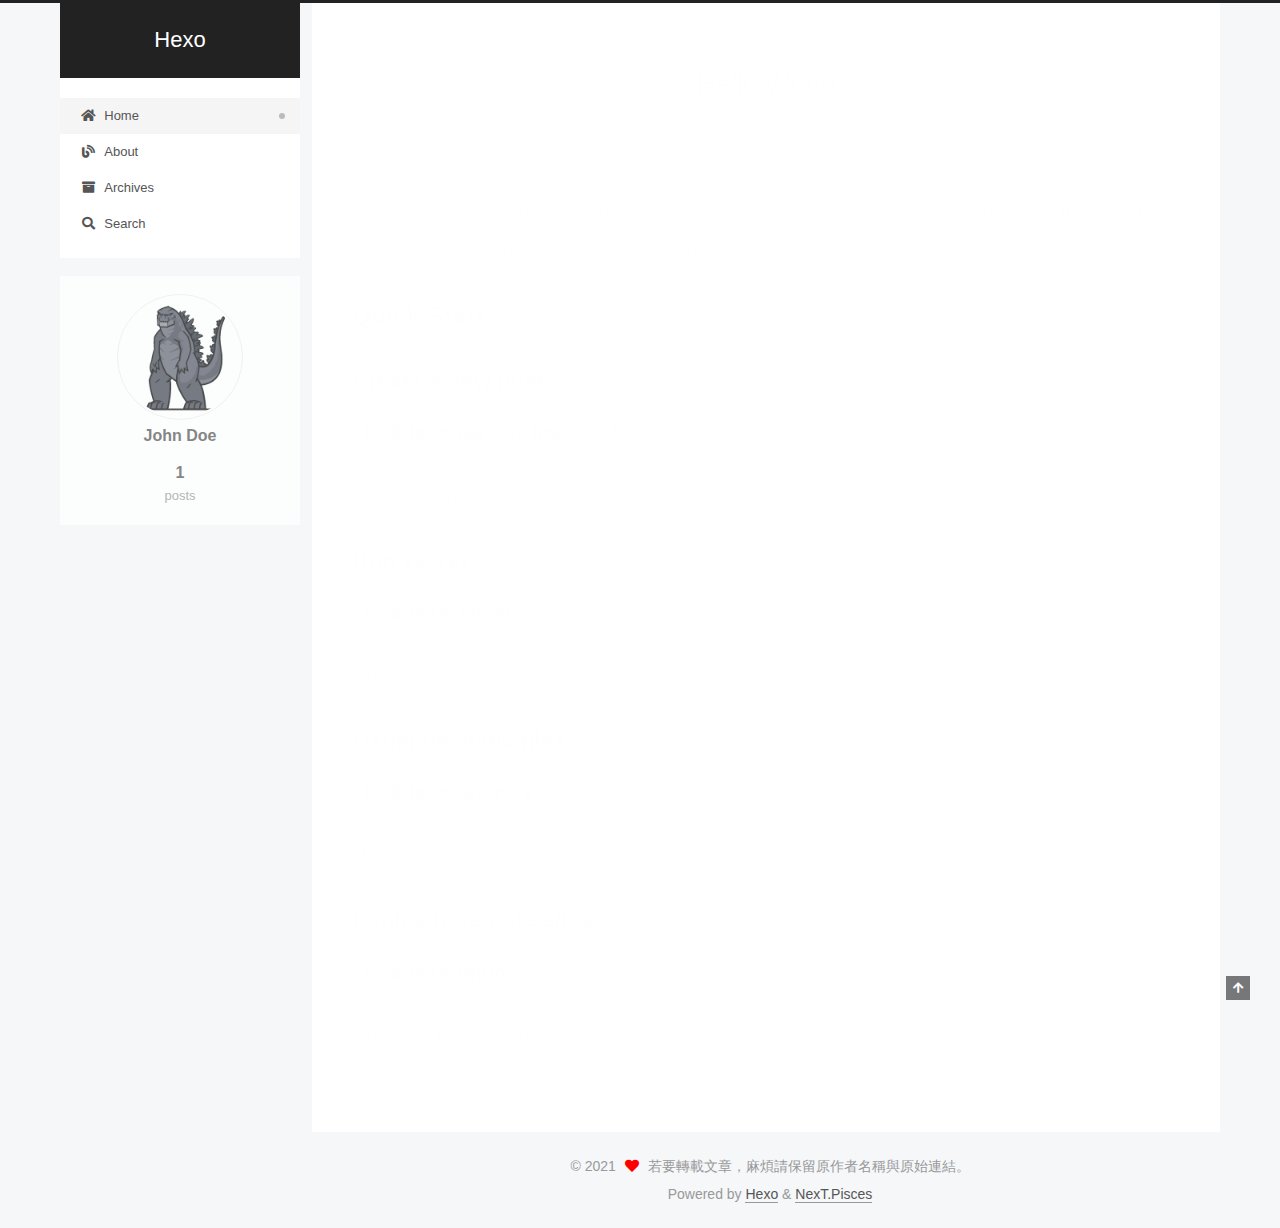
==== commit aca5a4fa: "ithelpt" ====
--- a/index.html
+++ b/index.html
@@ -182,7 +182,7 @@
     <link itemprop="mainEntityOfPage" href="https://sudosudomin666.github.io/2021/03/09/hello-world/">
 
     <span hidden itemprop="author" itemscope itemtype="http://schema.org/Person">
-      <meta itemprop="image" content="/images/avatar.gif">
+      <meta itemprop="image" content="/uploads/images/avatar.gif">
       <meta itemprop="name" content="John Doe">
       <meta itemprop="description" content="">
     </span>
@@ -304,7 +304,7 @@
       <div class="site-overview-wrap sidebar-panel">
         <div class="site-author motion-element" itemprop="author" itemscope itemtype="http://schema.org/Person">
     <img class="site-author-image" itemprop="image" alt="John Doe"
-      src="/images/avatar.gif">
+      src="/uploads/images/avatar.gif">
   <p class="site-author-name" itemprop="name">John Doe</p>
   <div class="site-description" itemprop="description"></div>
 </div>
--- a/css/main.css
+++ b/css/main.css
@@ -1169,6 +1169,13 @@
   margin: 0 auto;
   max-width: 120px;
   padding: 2px;
+  border-radius: 50%;
+}
+.site-author-image {
+  transition: transform 1s ease-out;
+}
+.site-author-image:hover {
+  transform: rotateZ(360deg);
 }
 .site-author-name {
   color: var(--text-color);
@@ -1196,7 +1203,7 @@
 }
 .links-of-author a::before,
 .links-of-author span.exturl::before {
-  background: #cb7eff;
+  background: #e0d7ff;
   border-radius: 50%;
   content: ' ';
   display: inline-block;
@@ -1442,6 +1449,7 @@
   color: #ff0000;
   display: inline-block;
   margin: 0 5px;
+  animation: iconAnimate 1.33s ease-in-out infinite;
 }
 .powered-by,
 .theme-info {
@@ -1538,6 +1546,16 @@
     left: 20px;
     opacity: 0.8;
   }
+}
+.reading-progress-bar {
+  background: #37c6c0;
+  display: block;
+  height: 3px;
+  left: 0;
+  position: fixed;
+  width: 0;
+  z-index: 1500;
+  top: 0;
 }
 .post-body {
   font-family: 'Lato', "PingFang SC", "Microsoft YaHei", sans-serif;
@@ -2169,6 +2187,106 @@
 .tag-cloud a:hover {
   color: var(--link-hover-color) !important;
 }
+.search-pop-overlay {
+  background: rgba(0,0,0,0);
+  height: 100%;
+  left: 0;
+  position: fixed;
+  top: 0;
+  transition: visibility 0s linear 0.2s, background 0.2s;
+  visibility: hidden;
+  width: 100%;
+  z-index: 1400;
+}
+.search-pop-overlay.search-active {
+  background: rgba(0,0,0,0.3);
+  transition: background 0.2s;
+  visibility: visible;
+}
+.search-popup {
+  background: var(--card-bg-color);
+  border-radius: 5px;
+  height: 80%;
+  left: calc(50% - 350px);
+  position: fixed;
+  top: 10%;
+  transform: scale(0);
+  transition: transform 0.2s;
+  width: 700px;
+  z-index: 1500;
+}
+.search-active .search-popup {
+  transform: scale(1);
+}
+@media (max-width: 767px) {
+  .search-popup {
+    border-radius: 0;
+    height: 100%;
+    left: 0;
+    margin: 0;
+    top: 0;
+    width: 100%;
+  }
+}
+.search-popup .search-icon,
+.search-popup .popup-btn-close {
+  color: #999;
+  font-size: 18px;
+  padding: 0 10px;
+}
+.search-popup .popup-btn-close {
+  cursor: pointer;
+}
+.search-popup .popup-btn-close:hover .fa {
+  color: #222;
+}
+.search-popup .search-header {
+  background: #eee;
+  border-top-left-radius: 5px;
+  border-top-right-radius: 5px;
+  display: flex;
+  padding: 5px;
+}
+.search-popup input.search-input {
+  background: transparent;
+  border: 0;
+  outline: 0;
+  width: 100%;
+}
+.search-popup input.search-input::-webkit-search-cancel-button {
+  display: none;
+}
+.search-popup .search-input-container {
+  flex-grow: 1;
+  padding: 2px;
+}
+.search-popup ul.search-result-list {
+  margin: 0 5px;
+  padding: 0;
+  width: 100%;
+}
+.search-popup p.search-result {
+  border-bottom: 1px dashed #ccc;
+  padding: 5px 0;
+}
+.search-popup a.search-result-title {
+  font-weight: bold;
+}
+.search-popup .search-keyword {
+  border-bottom: 1px dashed #ff2a2a;
+  color: #ff2a2a;
+  font-weight: bold;
+}
+.search-popup #search-result {
+  display: flex;
+  height: calc(100% - 55px);
+  overflow: auto;
+  padding: 5px 25px;
+}
+.search-popup #no-result {
+  color: #ccc;
+  margin: auto;
+}
 .header {
   margin: 0 auto;
   position: relative;
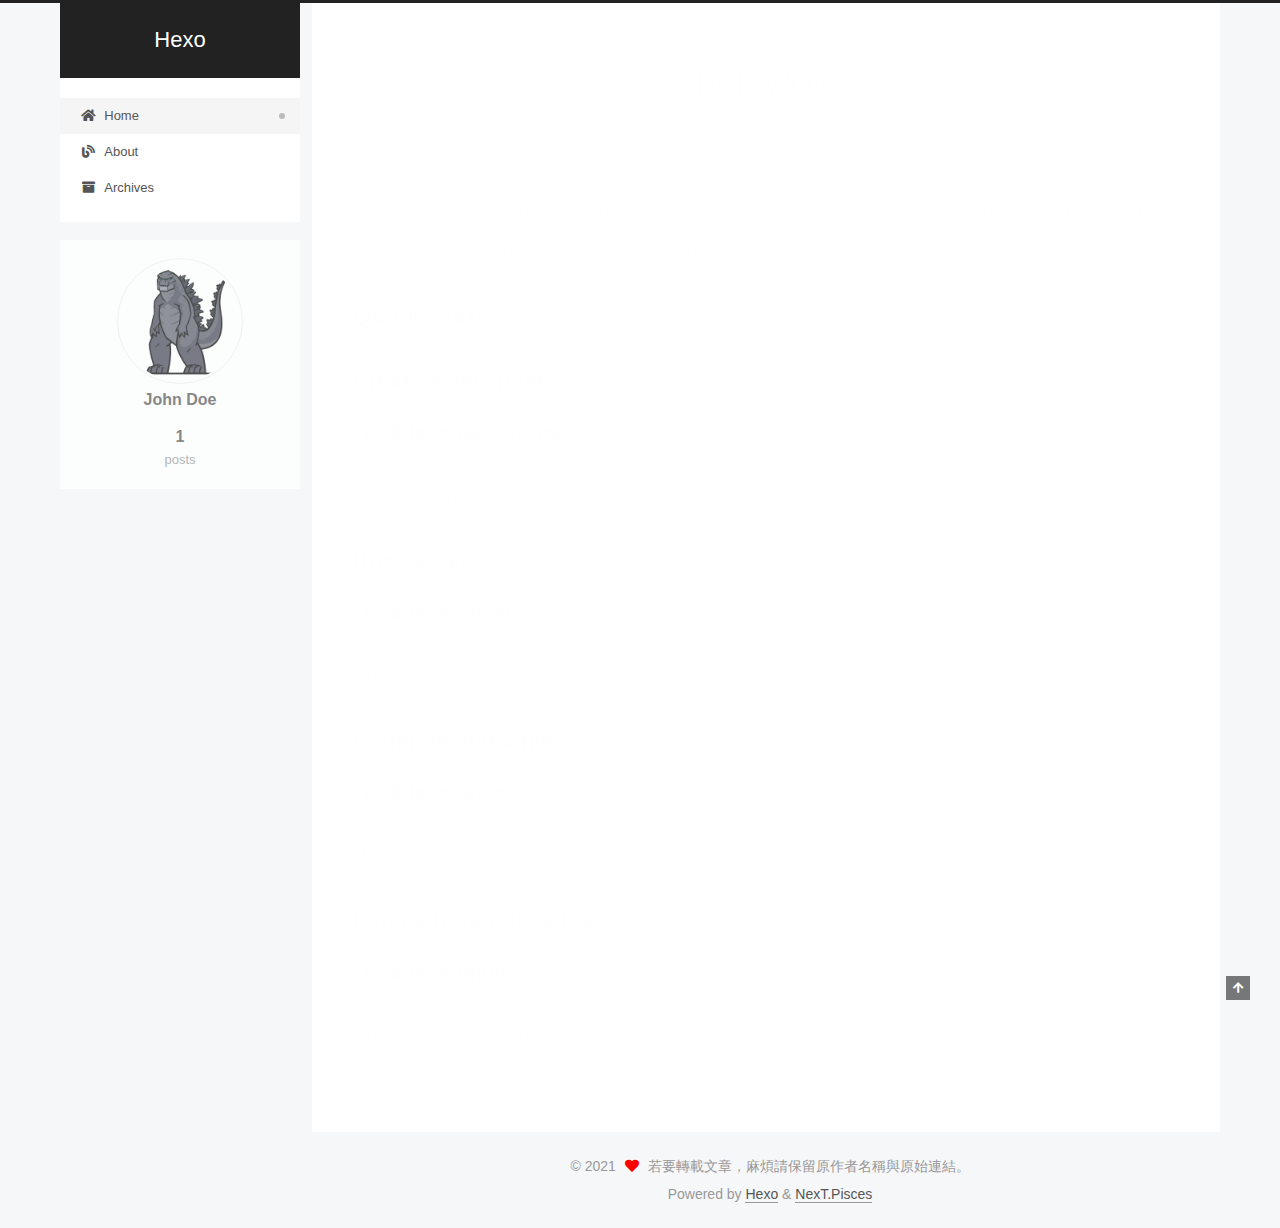
==== commit 930688f4: "ithelpt" ====
--- a/index.html
+++ b/index.html
@@ -17,7 +17,7 @@
 
 <script id="hexo-configurations">
     var NexT = window.NexT || {};
-    var CONFIG = {"hostname":"sudosudomin666.github.io","root":"/","scheme":"Pisces","version":"7.8.0","exturl":false,"sidebar":{"position":"left","display":"post","padding":18,"offset":12,"onmobile":false},"copycode":{"enable":false,"show_result":false,"style":null},"back2top":{"enable":true,"sidebar":false,"scrollpercent":false},"bookmark":{"enable":false,"color":"#222","save":"auto"},"fancybox":false,"mediumzoom":false,"lazyload":false,"pangu":false,"comments":{"style":"tabs","active":null,"storage":true,"lazyload":false,"nav":null},"algolia":{"hits":{"per_page":10},"labels":{"input_placeholder":"Search for Posts","hits_empty":"We didn't find any results for the search: ${query}","hits_stats":"${hits} results found in ${time} ms"}},"localsearch":{"enable":true,"trigger":"auto","top_n_per_article":1,"unescape":false,"preload":false},"motion":{"enable":true,"async":false,"transition":{"post_block":"fadeIn","post_header":"slideDownIn","post_body":"slideDownIn","coll_header":"slideLeftIn","sidebar":"slideUpIn"}},"path":"search.xml"};
+    var CONFIG = {"hostname":"sudosudomin666.github.io","root":"/","scheme":"Pisces","version":"7.8.0","exturl":false,"sidebar":{"position":"left","display":"post","padding":18,"offset":12,"onmobile":false},"copycode":{"enable":false,"show_result":false,"style":null},"back2top":{"enable":true,"sidebar":false,"scrollpercent":false},"bookmark":{"enable":false,"color":"#222","save":"auto"},"fancybox":false,"mediumzoom":false,"lazyload":false,"pangu":false,"comments":{"style":"tabs","active":null,"storage":true,"lazyload":false,"nav":null},"algolia":{"hits":{"per_page":10},"labels":{"input_placeholder":"Search for Posts","hits_empty":"We didn't find any results for the search: ${query}","hits_stats":"${hits} results found in ${time} ms"}},"localsearch":{"enable":false,"trigger":"auto","top_n_per_article":1,"unescape":false,"preload":false},"motion":{"enable":true,"async":false,"transition":{"post_block":"fadeIn","post_header":"slideDownIn","post_body":"slideDownIn","coll_header":"slideLeftIn","sidebar":"slideUpIn"}},"path":"search.xml"};
   </script>
 
   <meta property="og:type" content="website">
@@ -99,7 +99,6 @@
 
   <div class="site-nav-right">
     <div class="toggle popup-trigger">
-        <i class="fa fa-search fa-fw fa-lg"></i>
     </div>
   </div>
 </div>
@@ -124,38 +123,11 @@
     <a href="/archives/" rel="section"><i class="fa fa-archive fa-fw"></i>Archives</a>
 
   </li>
-      <li class="menu-item menu-item-search">
-        <a role="button" class="popup-trigger"><i class="fa fa-search fa-fw"></i>Search
-        </a>
-      </li>
   </ul>
 </nav>
 
 
 
-  <div class="search-pop-overlay">
-    <div class="popup search-popup">
-        <div class="search-header">
-  <span class="search-icon">
-    <i class="fa fa-search"></i>
-  </span>
-  <div class="search-input-container">
-    <input autocomplete="off" autocapitalize="off"
-           placeholder="Searching..." spellcheck="false"
-           type="search" class="search-input">
-  </div>
-  <span class="popup-btn-close">
-    <i class="fa fa-times-circle"></i>
-  </span>
-</div>
-<div id="search-result">
-  <div id="no-result">
-    <i class="fa fa-spinner fa-pulse fa-5x fa-fw"></i>
-  </div>
-</div>
-
-    </div>
-  </div>
 
 </div>
     </header>
@@ -406,10 +378,6 @@
   }
   </script>
 
-  
-<script src="/js/local-search.js"></script>
-
-
 
 
 
--- a/css/main.css
+++ b/css/main.css
@@ -1203,7 +1203,7 @@
 }
 .links-of-author a::before,
 .links-of-author span.exturl::before {
-  background: #e0d7ff;
+  background: #0161ff;
   border-radius: 50%;
   content: ' ';
   display: inline-block;
@@ -2187,106 +2187,6 @@
 .tag-cloud a:hover {
   color: var(--link-hover-color) !important;
 }
-.search-pop-overlay {
-  background: rgba(0,0,0,0);
-  height: 100%;
-  left: 0;
-  position: fixed;
-  top: 0;
-  transition: visibility 0s linear 0.2s, background 0.2s;
-  visibility: hidden;
-  width: 100%;
-  z-index: 1400;
-}
-.search-pop-overlay.search-active {
-  background: rgba(0,0,0,0.3);
-  transition: background 0.2s;
-  visibility: visible;
-}
-.search-popup {
-  background: var(--card-bg-color);
-  border-radius: 5px;
-  height: 80%;
-  left: calc(50% - 350px);
-  position: fixed;
-  top: 10%;
-  transform: scale(0);
-  transition: transform 0.2s;
-  width: 700px;
-  z-index: 1500;
-}
-.search-active .search-popup {
-  transform: scale(1);
-}
-@media (max-width: 767px) {
-  .search-popup {
-    border-radius: 0;
-    height: 100%;
-    left: 0;
-    margin: 0;
-    top: 0;
-    width: 100%;
-  }
-}
-.search-popup .search-icon,
-.search-popup .popup-btn-close {
-  color: #999;
-  font-size: 18px;
-  padding: 0 10px;
-}
-.search-popup .popup-btn-close {
-  cursor: pointer;
-}
-.search-popup .popup-btn-close:hover .fa {
-  color: #222;
-}
-.search-popup .search-header {
-  background: #eee;
-  border-top-left-radius: 5px;
-  border-top-right-radius: 5px;
-  display: flex;
-  padding: 5px;
-}
-.search-popup input.search-input {
-  background: transparent;
-  border: 0;
-  outline: 0;
-  width: 100%;
-}
-.search-popup input.search-input::-webkit-search-cancel-button {
-  display: none;
-}
-.search-popup .search-input-container {
-  flex-grow: 1;
-  padding: 2px;
-}
-.search-popup ul.search-result-list {
-  margin: 0 5px;
-  padding: 0;
-  width: 100%;
-}
-.search-popup p.search-result {
-  border-bottom: 1px dashed #ccc;
-  padding: 5px 0;
-}
-.search-popup a.search-result-title {
-  font-weight: bold;
-}
-.search-popup .search-keyword {
-  border-bottom: 1px dashed #ff2a2a;
-  color: #ff2a2a;
-  font-weight: bold;
-}
-.search-popup #search-result {
-  display: flex;
-  height: calc(100% - 55px);
-  overflow: auto;
-  padding: 5px 25px;
-}
-.search-popup #no-result {
-  color: #ccc;
-  margin: auto;
-}
 .header {
   margin: 0 auto;
   position: relative;
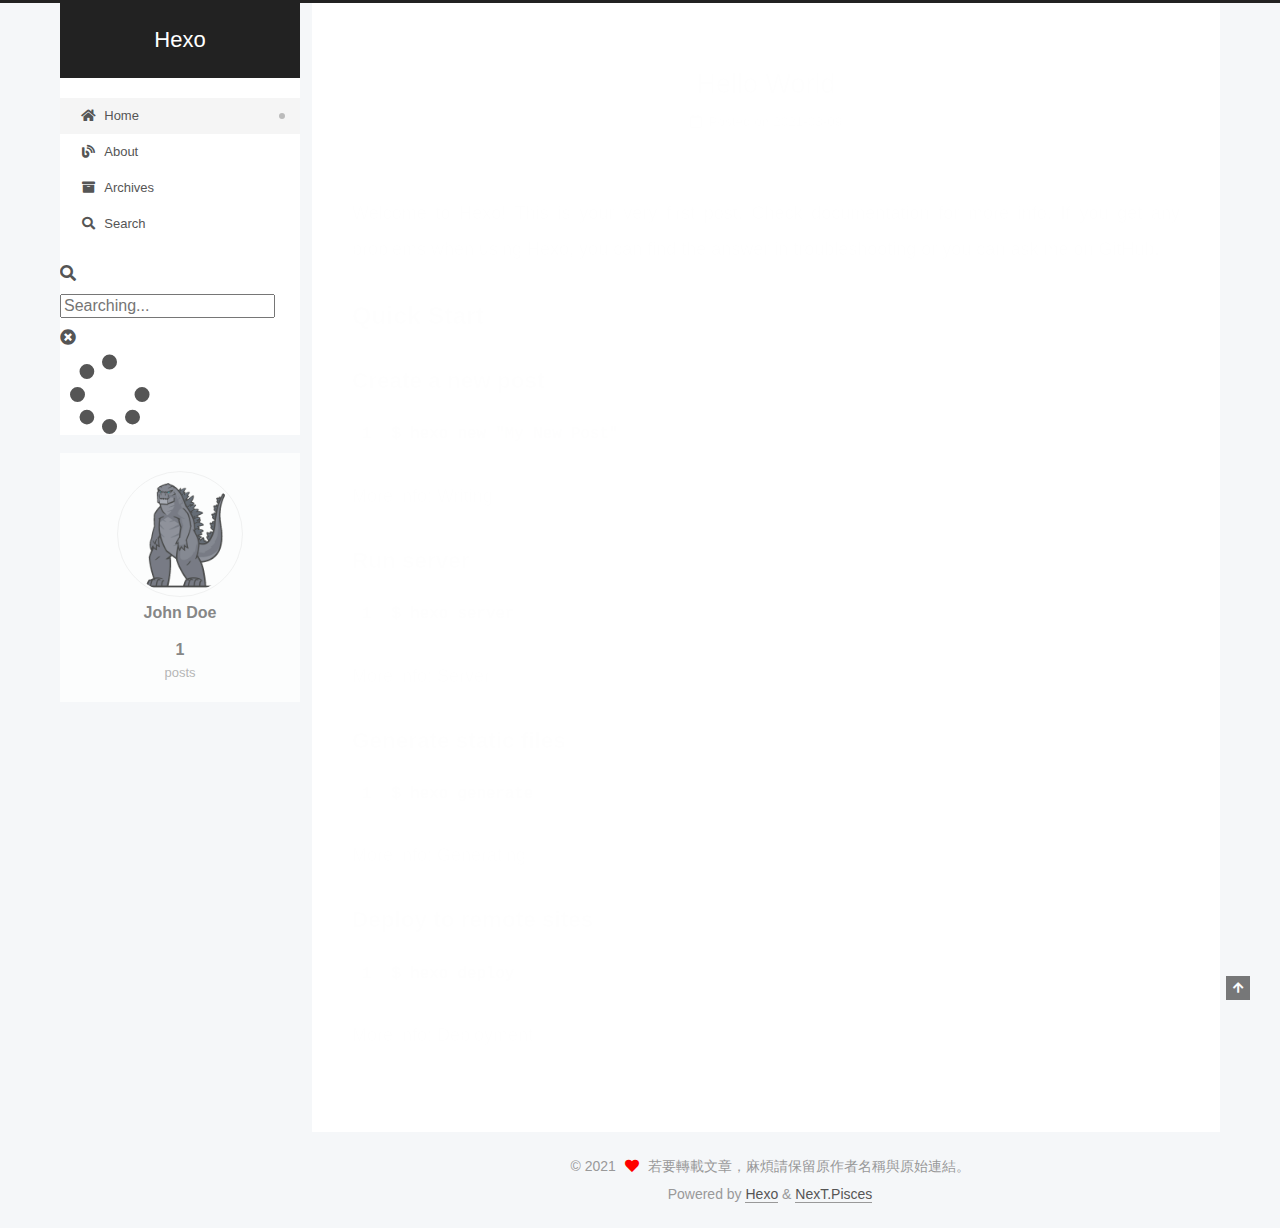
==== commit 80d3a42b: "ithelpt" ====
--- a/index.html
+++ b/index.html
@@ -17,7 +17,7 @@
 
 <script id="hexo-configurations">
     var NexT = window.NexT || {};
-    var CONFIG = {"hostname":"sudosudomin666.github.io","root":"/","scheme":"Pisces","version":"7.8.0","exturl":false,"sidebar":{"position":"left","display":"post","padding":18,"offset":12,"onmobile":false},"copycode":{"enable":false,"show_result":false,"style":null},"back2top":{"enable":true,"sidebar":false,"scrollpercent":false},"bookmark":{"enable":false,"color":"#222","save":"auto"},"fancybox":false,"mediumzoom":false,"lazyload":false,"pangu":false,"comments":{"style":"tabs","active":null,"storage":true,"lazyload":false,"nav":null},"algolia":{"hits":{"per_page":10},"labels":{"input_placeholder":"Search for Posts","hits_empty":"We didn't find any results for the search: ${query}","hits_stats":"${hits} results found in ${time} ms"}},"localsearch":{"enable":false,"trigger":"auto","top_n_per_article":1,"unescape":false,"preload":false},"motion":{"enable":true,"async":false,"transition":{"post_block":"fadeIn","post_header":"slideDownIn","post_body":"slideDownIn","coll_header":"slideLeftIn","sidebar":"slideUpIn"}},"path":"search.xml"};
+    var CONFIG = {"hostname":"sudosudomin666.github.io","root":"/","scheme":"Pisces","version":"7.8.0","exturl":false,"sidebar":{"position":"left","display":"post","padding":18,"offset":12,"onmobile":false},"copycode":{"enable":false,"show_result":false,"style":null},"back2top":{"enable":true,"sidebar":false,"scrollpercent":false},"bookmark":{"enable":false,"color":"#222","save":"auto"},"fancybox":false,"mediumzoom":false,"lazyload":false,"pangu":false,"comments":{"style":"tabs","active":null,"storage":true,"lazyload":false,"nav":null},"algolia":{"hits":{"per_page":10},"labels":{"input_placeholder":"Search for Posts","hits_empty":"We didn't find any results for the search: ${query}","hits_stats":"${hits} results found in ${time} ms"}},"localsearch":{"enable":true,"trigger":"auto","top_n_per_article":1,"unescape":false,"preload":false},"motion":{"enable":true,"async":false,"transition":{"post_block":"fadeIn","post_header":"slideDownIn","post_body":"slideDownIn","coll_header":"slideLeftIn","sidebar":"slideUpIn"}},"path":"search.xml"};
   </script>
 
   <meta property="og:type" content="website">
@@ -99,6 +99,7 @@
 
   <div class="site-nav-right">
     <div class="toggle popup-trigger">
+        <i class="fa fa-search fa-fw fa-lg"></i>
     </div>
   </div>
 </div>
@@ -123,11 +124,38 @@
     <a href="/archives/" rel="section"><i class="fa fa-archive fa-fw"></i>Archives</a>
 
   </li>
+      <li class="menu-item menu-item-search">
+        <a role="button" class="popup-trigger"><i class="fa fa-search fa-fw"></i>Search
+        </a>
+      </li>
   </ul>
 </nav>
 
 
 
+  <div class="search-pop-overlay">
+    <div class="popup search-popup">
+        <div class="search-header">
+  <span class="search-icon">
+    <i class="fa fa-search"></i>
+  </span>
+  <div class="search-input-container">
+    <input autocomplete="off" autocapitalize="off"
+           placeholder="Searching..." spellcheck="false"
+           type="search" class="search-input">
+  </div>
+  <span class="popup-btn-close">
+    <i class="fa fa-times-circle"></i>
+  </span>
+</div>
+<div id="search-result">
+  <div id="no-result">
+    <i class="fa fa-spinner fa-pulse fa-5x fa-fw"></i>
+  </div>
+</div>
+
+    </div>
+  </div>
 
 </div>
     </header>
@@ -378,6 +406,10 @@
   }
   </script>
 
+  
+<script src="/js/local-search.js"></script>
+
+
 
 
 
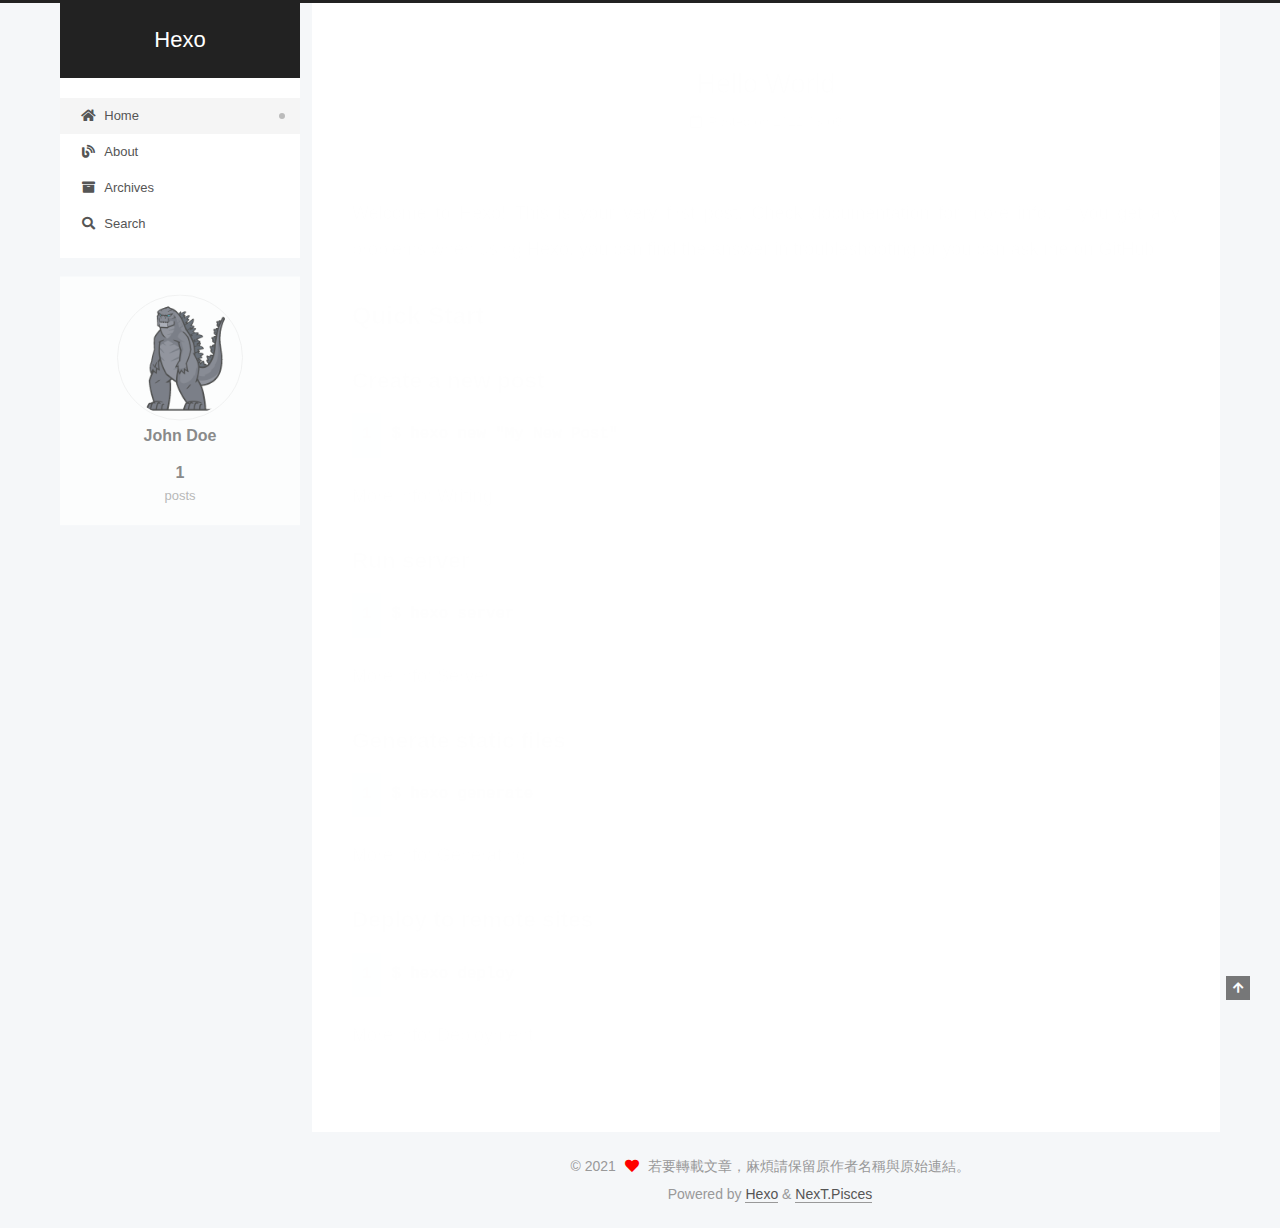
==== commit 9911fcba: "ithelpt" ====
--- a/index.html
+++ b/index.html
@@ -17,7 +17,7 @@
 
 <script id="hexo-configurations">
     var NexT = window.NexT || {};
-    var CONFIG = {"hostname":"sudosudomin666.github.io","root":"/","scheme":"Pisces","version":"7.8.0","exturl":false,"sidebar":{"position":"left","display":"post","padding":18,"offset":12,"onmobile":false},"copycode":{"enable":false,"show_result":false,"style":null},"back2top":{"enable":true,"sidebar":false,"scrollpercent":false},"bookmark":{"enable":false,"color":"#222","save":"auto"},"fancybox":false,"mediumzoom":false,"lazyload":false,"pangu":false,"comments":{"style":"tabs","active":null,"storage":true,"lazyload":false,"nav":null},"algolia":{"hits":{"per_page":10},"labels":{"input_placeholder":"Search for Posts","hits_empty":"We didn't find any results for the search: ${query}","hits_stats":"${hits} results found in ${time} ms"}},"localsearch":{"enable":true,"trigger":"auto","top_n_per_article":1,"unescape":false,"preload":false},"motion":{"enable":true,"async":false,"transition":{"post_block":"fadeIn","post_header":"slideDownIn","post_body":"slideDownIn","coll_header":"slideLeftIn","sidebar":"slideUpIn"}},"path":"search.xml"};
+    var CONFIG = {"hostname":"sudosudomin666.github.io","root":"/","scheme":"Pisces","version":"7.8.0","exturl":false,"sidebar":{"position":"left","display":"post","padding":18,"offset":12,"onmobile":false},"copycode":{"enable":false,"show_result":false,"style":null},"back2top":{"enable":true,"sidebar":false,"scrollpercent":false},"bookmark":{"enable":false,"color":"#222","save":"auto"},"fancybox":false,"mediumzoom":false,"lazyload":false,"pangu":false,"comments":{"style":"tabs","active":null,"storage":true,"lazyload":false,"nav":null},"algolia":{"hits":{"per_page":10},"labels":{"input_placeholder":"Search for Posts","hits_empty":"We didn't find any results for the search: ${query}","hits_stats":"${hits} results found in ${time} ms"}},"localsearch":{"enable":true,"trigger":"auto","top_n_per_article":1,"unescape":false,"preload":false},"motion":{"enable":true,"async":false,"transition":{"post_block":"fadeIn","post_header":"slideDownIn","post_body":"slideDownIn","coll_header":"slideLeftIn","sidebar":"slideUpIn"}},"path":"search.json"};
   </script>
 
   <meta property="og:type" content="website">
--- a/css/main.css
+++ b/css/main.css
@@ -1203,7 +1203,7 @@
 }
 .links-of-author a::before,
 .links-of-author span.exturl::before {
-  background: #0161ff;
+  background: #33edff;
   border-radius: 50%;
   content: ' ';
   display: inline-block;
@@ -2187,6 +2187,106 @@
 .tag-cloud a:hover {
   color: var(--link-hover-color) !important;
 }
+.search-pop-overlay {
+  background: rgba(0,0,0,0);
+  height: 100%;
+  left: 0;
+  position: fixed;
+  top: 0;
+  transition: visibility 0s linear 0.2s, background 0.2s;
+  visibility: hidden;
+  width: 100%;
+  z-index: 1400;
+}
+.search-pop-overlay.search-active {
+  background: rgba(0,0,0,0.3);
+  transition: background 0.2s;
+  visibility: visible;
+}
+.search-popup {
+  background: var(--card-bg-color);
+  border-radius: 5px;
+  height: 80%;
+  left: calc(50% - 350px);
+  position: fixed;
+  top: 10%;
+  transform: scale(0);
+  transition: transform 0.2s;
+  width: 700px;
+  z-index: 1500;
+}
+.search-active .search-popup {
+  transform: scale(1);
+}
+@media (max-width: 767px) {
+  .search-popup {
+    border-radius: 0;
+    height: 100%;
+    left: 0;
+    margin: 0;
+    top: 0;
+    width: 100%;
+  }
+}
+.search-popup .search-icon,
+.search-popup .popup-btn-close {
+  color: #999;
+  font-size: 18px;
+  padding: 0 10px;
+}
+.search-popup .popup-btn-close {
+  cursor: pointer;
+}
+.search-popup .popup-btn-close:hover .fa {
+  color: #222;
+}
+.search-popup .search-header {
+  background: #eee;
+  border-top-left-radius: 5px;
+  border-top-right-radius: 5px;
+  display: flex;
+  padding: 5px;
+}
+.search-popup input.search-input {
+  background: transparent;
+  border: 0;
+  outline: 0;
+  width: 100%;
+}
+.search-popup input.search-input::-webkit-search-cancel-button {
+  display: none;
+}
+.search-popup .search-input-container {
+  flex-grow: 1;
+  padding: 2px;
+}
+.search-popup ul.search-result-list {
+  margin: 0 5px;
+  padding: 0;
+  width: 100%;
+}
+.search-popup p.search-result {
+  border-bottom: 1px dashed #ccc;
+  padding: 5px 0;
+}
+.search-popup a.search-result-title {
+  font-weight: bold;
+}
+.search-popup .search-keyword {
+  border-bottom: 1px dashed #ff2a2a;
+  color: #ff2a2a;
+  font-weight: bold;
+}
+.search-popup #search-result {
+  display: flex;
+  height: calc(100% - 55px);
+  overflow: auto;
+  padding: 5px 25px;
+}
+.search-popup #no-result {
+  color: #ccc;
+  margin: auto;
+}
 .header {
   margin: 0 auto;
   position: relative;
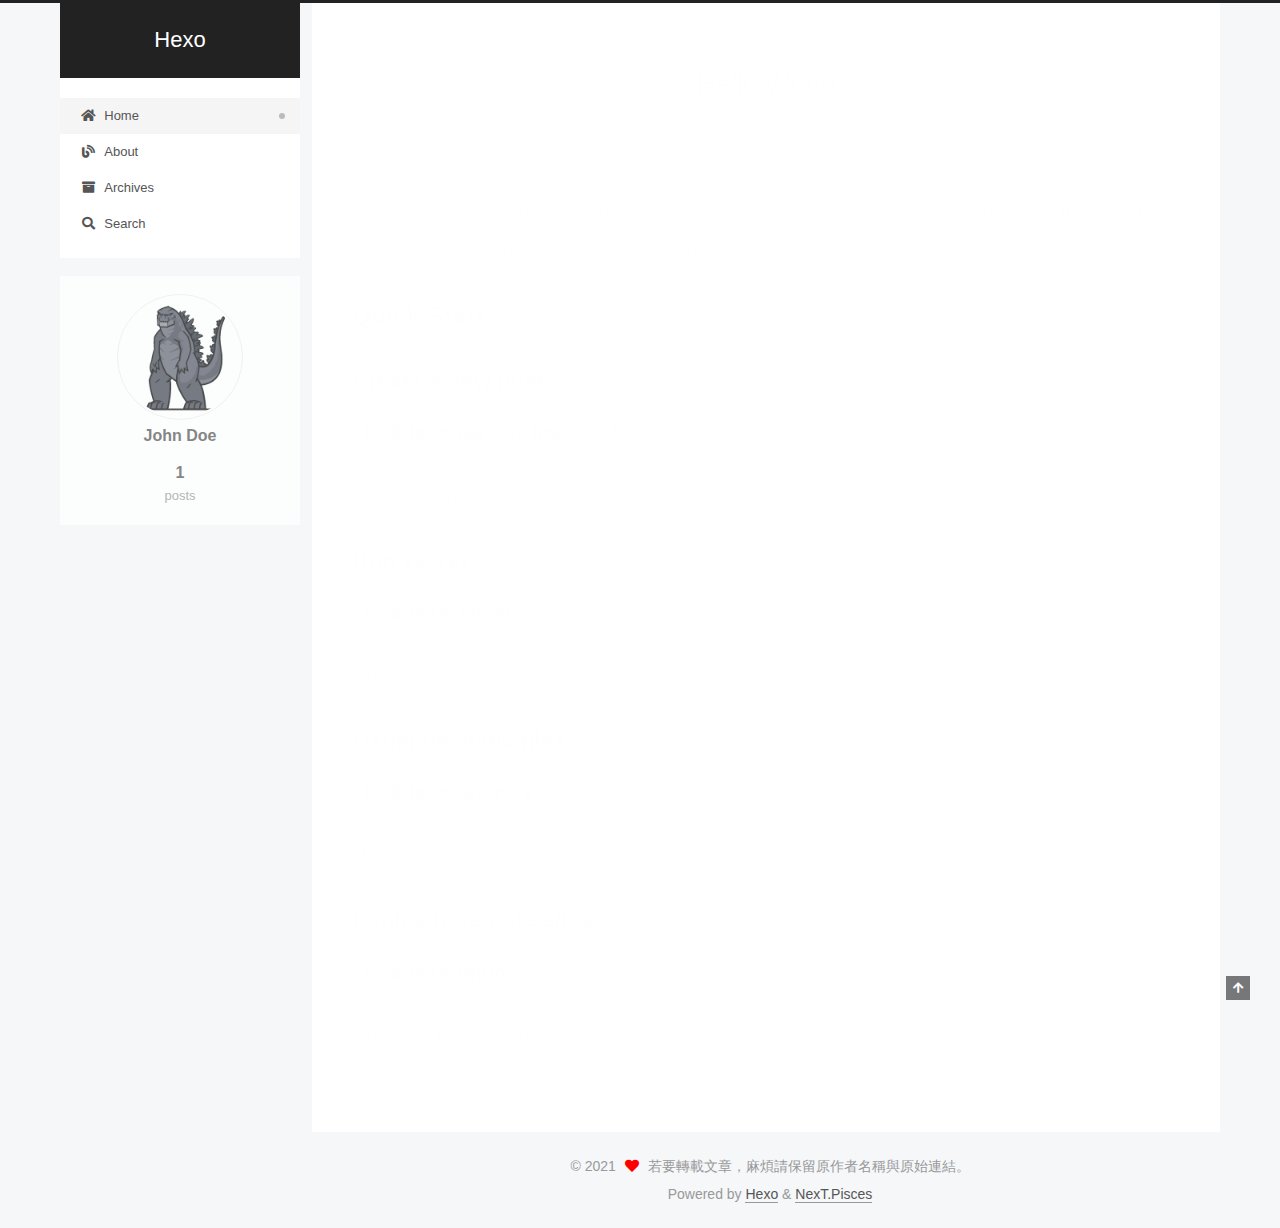
==== commit 26e823cc: "ithelpt" ====
--- a/index.html
+++ b/index.html
@@ -17,7 +17,7 @@
 
 <script id="hexo-configurations">
     var NexT = window.NexT || {};
-    var CONFIG = {"hostname":"sudosudomin666.github.io","root":"/","scheme":"Pisces","version":"7.8.0","exturl":false,"sidebar":{"position":"left","display":"post","padding":18,"offset":12,"onmobile":false},"copycode":{"enable":false,"show_result":false,"style":null},"back2top":{"enable":true,"sidebar":false,"scrollpercent":false},"bookmark":{"enable":false,"color":"#222","save":"auto"},"fancybox":false,"mediumzoom":false,"lazyload":false,"pangu":false,"comments":{"style":"tabs","active":null,"storage":true,"lazyload":false,"nav":null},"algolia":{"hits":{"per_page":10},"labels":{"input_placeholder":"Search for Posts","hits_empty":"We didn't find any results for the search: ${query}","hits_stats":"${hits} results found in ${time} ms"}},"localsearch":{"enable":true,"trigger":"auto","top_n_per_article":1,"unescape":false,"preload":false},"motion":{"enable":true,"async":false,"transition":{"post_block":"fadeIn","post_header":"slideDownIn","post_body":"slideDownIn","coll_header":"slideLeftIn","sidebar":"slideUpIn"}},"path":"search.json"};
+    var CONFIG = {"hostname":"sudosudomin666.github.io","root":"/","scheme":"Pisces","version":"7.8.0","exturl":false,"sidebar":{"position":"left","display":"post","padding":18,"offset":12,"onmobile":false},"copycode":{"enable":false,"show_result":false,"style":null},"back2top":{"enable":true,"sidebar":false,"scrollpercent":false},"bookmark":{"enable":false,"color":"#222","save":"auto"},"fancybox":false,"mediumzoom":false,"lazyload":false,"pangu":false,"comments":{"style":"tabs","active":null,"storage":true,"lazyload":false,"nav":null},"algolia":{"hits":{"per_page":10},"labels":{"input_placeholder":"Search for Posts","hits_empty":"We didn't find any results for the search: ${query}","hits_stats":"${hits} results found in ${time} ms"}},"localsearch":{"enable":true,"trigger":"manual","top_n_per_article":1,"unescape":true,"preload":true},"motion":{"enable":true,"async":false,"transition":{"post_block":"fadeIn","post_header":"slideDownIn","post_body":"slideDownIn","coll_header":"slideLeftIn","sidebar":"slideUpIn"}},"path":"search.json"};
   </script>
 
   <meta property="og:type" content="website">
--- a/css/main.css
+++ b/css/main.css
@@ -1203,7 +1203,7 @@
 }
 .links-of-author a::before,
 .links-of-author span.exturl::before {
-  background: #33edff;
+  background: #61fb34;
   border-radius: 50%;
   content: ' ';
   display: inline-block;
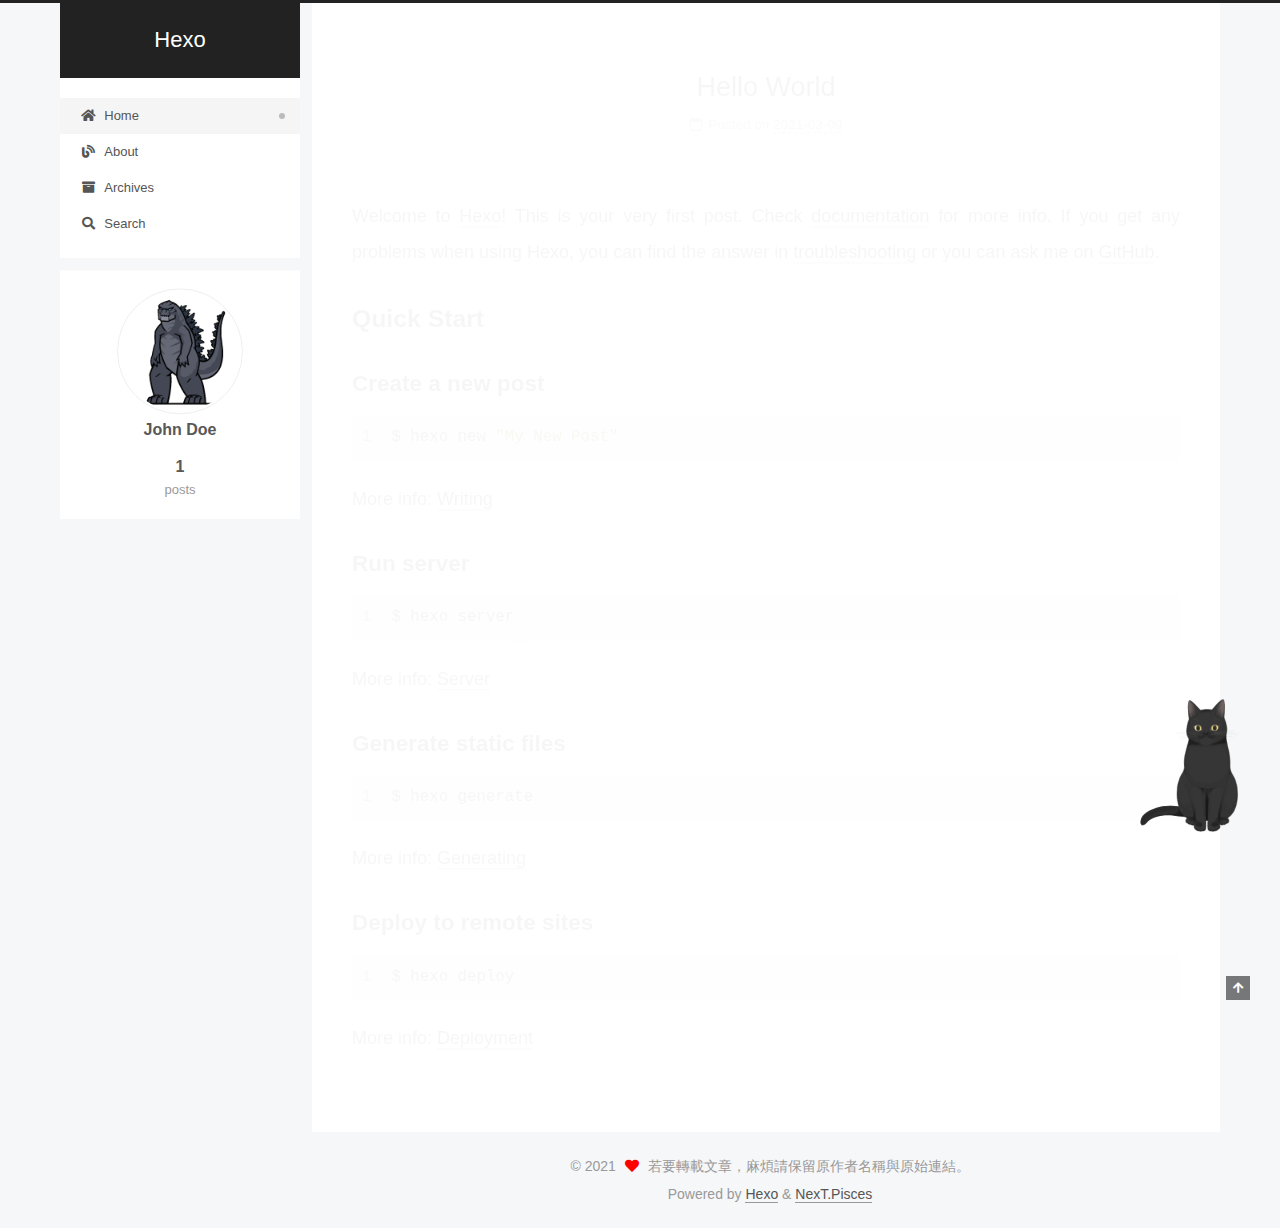
==== commit 50cb85ea: "ithelpt" ====
--- a/index.html
+++ b/index.html
@@ -425,5 +425,5 @@
 
   
 
-</body>
+<script src="/live2dw/lib/L2Dwidget.min.js?094cbace49a39548bed64abff5988b05"></script><script>L2Dwidget.init({"pluginRootPath":"live2dw/","pluginJsPath":"lib/","pluginModelPath":"assets/","tagMode":false,"debug":false,"model":{"jsonPath":"/live2dw/assets/hijiki.model.json"},"display":{"position":"right","width":145,"height":315},"mobile":{"show":true,"scale":0.5},"react":{"opacityDefault":0.7,"opacityOnHover":0.8},"log":false});</script></body>
 </html>
--- a/css/main.css
+++ b/css/main.css
@@ -1203,7 +1203,7 @@
 }
 .links-of-author a::before,
 .links-of-author span.exturl::before {
-  background: #61fb34;
+  background: #7aff6f;
   border-radius: 50%;
   content: ' ';
   display: inline-block;
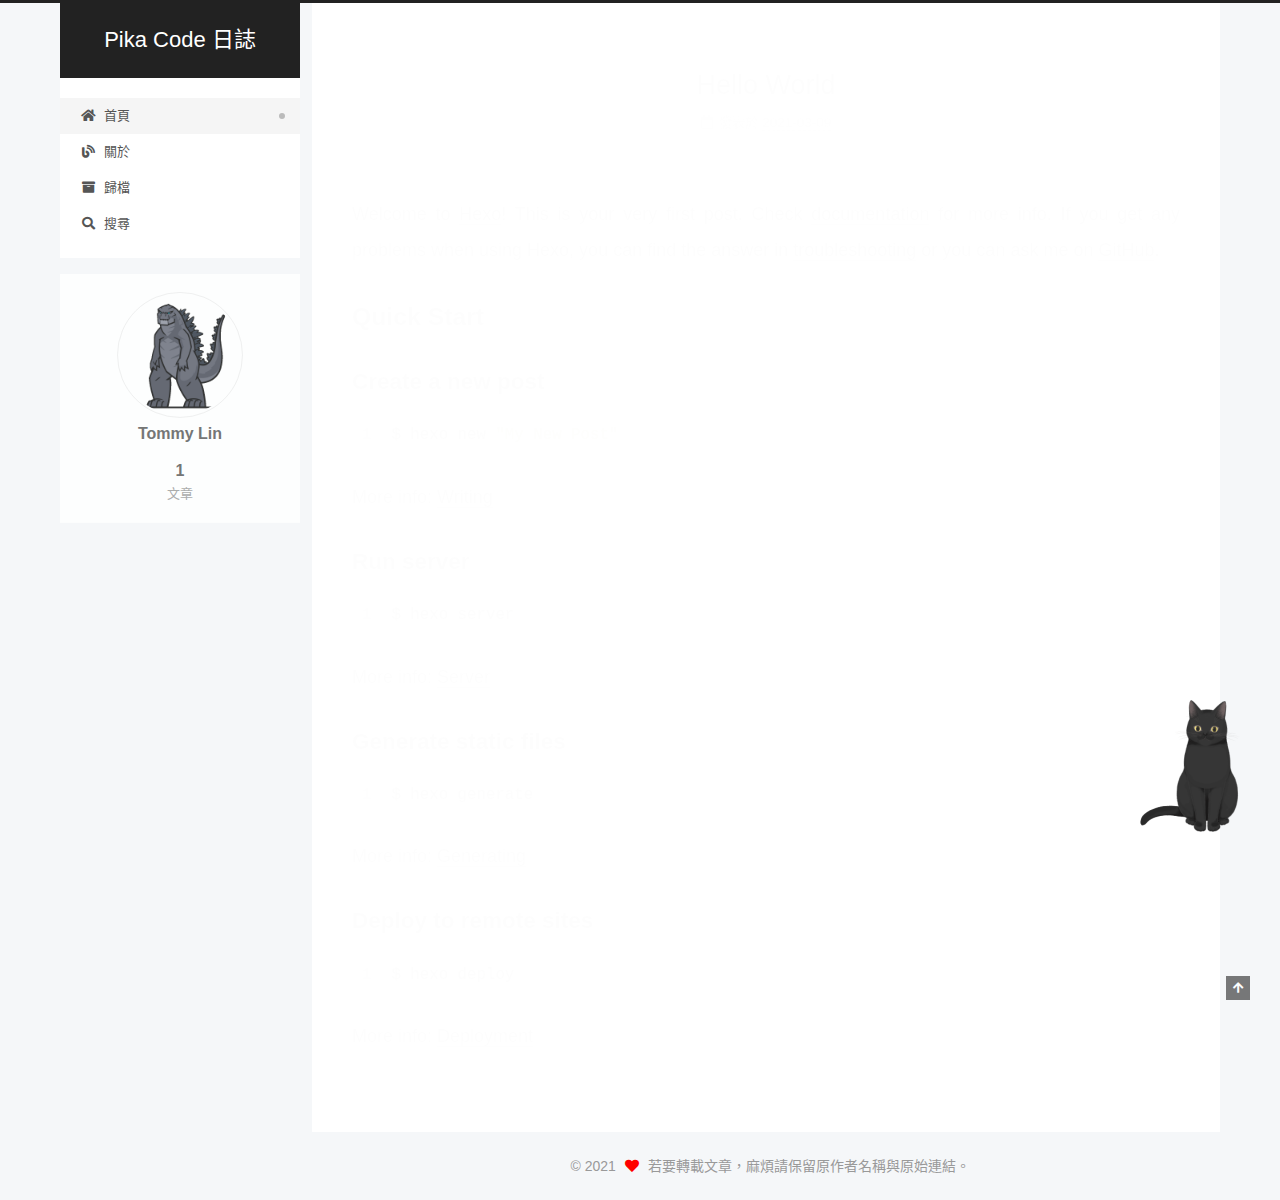
==== commit c8aeea60: "ithelpt" ====
--- a/index.html
+++ b/index.html
@@ -1,5 +1,5 @@
 <!DOCTYPE html>
-<html lang="en">
+<html lang="zh-TW">
 <head>
   <meta charset="UTF-8">
 <meta name="viewport" content="width=device-width, initial-scale=1, maximum-scale=2">
@@ -21,11 +21,11 @@
   </script>
 
   <meta property="og:type" content="website">
-<meta property="og:title" content="Hexo">
+<meta property="og:title" content="Pika Code 日誌">
 <meta property="og:url" content="https://sudosudomin666.github.io/index.html">
-<meta property="og:site_name" content="Hexo">
-<meta property="og:locale" content="en_US">
-<meta property="article:author" content="John Doe">
+<meta property="og:site_name" content="Pika Code 日誌">
+<meta property="og:locale" content="zh_TW">
+<meta property="article:author" content="Tommy Lin">
 <meta name="twitter:card" content="summary">
 
 <link rel="canonical" href="https://sudosudomin666.github.io/">
@@ -37,11 +37,11 @@
     sidebar: "",
     isHome : true,
     isPost : false,
-    lang   : 'en'
+    lang   : 'zh-TW'
   };
 </script>
 
-  <title>Hexo</title>
+  <title>Pika Code 日誌</title>
   
 
 
@@ -81,7 +81,7 @@
     <header class="header" itemscope itemtype="http://schema.org/WPHeader">
       <div class="header-inner"><div class="site-brand-container">
   <div class="site-nav-toggle">
-    <div class="toggle" aria-label="Toggle navigation bar">
+    <div class="toggle" aria-label="切換導航欄">
       <span class="toggle-line toggle-line-first"></span>
       <span class="toggle-line toggle-line-middle"></span>
       <span class="toggle-line toggle-line-last"></span>
@@ -92,7 +92,7 @@
 
     <a href="/" class="brand" rel="start">
       <span class="logo-line-before"><i></i></span>
-      <h1 class="site-title">Hexo</h1>
+      <h1 class="site-title">Pika Code 日誌</h1>
       <span class="logo-line-after"><i></i></span>
     </a>
   </div>
@@ -111,21 +111,21 @@
   <ul id="menu" class="main-menu menu">
         <li class="menu-item menu-item-home">
 
-    <a href="/" rel="section"><i class="fa fa-home fa-fw"></i>Home</a>
+    <a href="/" rel="section"><i class="fa fa-home fa-fw"></i>首頁</a>
 
   </li>
         <li class="menu-item menu-item-about">
 
-    <a href="/about/" rel="section"><i class="fas fa-blog fa-fw"></i>About</a>
+    <a href="/about/" rel="section"><i class="fas fa-blog fa-fw"></i>關於</a>
 
   </li>
         <li class="menu-item menu-item-archives">
 
-    <a href="/archives/" rel="section"><i class="fa fa-archive fa-fw"></i>Archives</a>
+    <a href="/archives/" rel="section"><i class="fa fa-archive fa-fw"></i>歸檔</a>
 
   </li>
       <li class="menu-item menu-item-search">
-        <a role="button" class="popup-trigger"><i class="fa fa-search fa-fw"></i>Search
+        <a role="button" class="popup-trigger"><i class="fa fa-search fa-fw"></i>搜尋
         </a>
       </li>
   </ul>
@@ -141,7 +141,7 @@
   </span>
   <div class="search-input-container">
     <input autocomplete="off" autocapitalize="off"
-           placeholder="Searching..." spellcheck="false"
+           placeholder="搜尋..." spellcheck="false"
            type="search" class="search-input">
   </div>
   <span class="popup-btn-close">
@@ -178,17 +178,17 @@
       
   
   
-  <article itemscope itemtype="http://schema.org/Article" class="post-block" lang="en">
+  <article itemscope itemtype="http://schema.org/Article" class="post-block" lang="zh-TW">
     <link itemprop="mainEntityOfPage" href="https://sudosudomin666.github.io/2021/03/09/hello-world/">
 
     <span hidden itemprop="author" itemscope itemtype="http://schema.org/Person">
       <meta itemprop="image" content="/uploads/images/avatar.gif">
-      <meta itemprop="name" content="John Doe">
+      <meta itemprop="name" content="Tommy Lin">
       <meta itemprop="description" content="">
     </span>
 
     <span hidden itemprop="publisher" itemscope itemtype="http://schema.org/Organization">
-      <meta itemprop="name" content="Hexo">
+      <meta itemprop="name" content="Pika Code 日誌">
     </span>
       <header class="post-header">
         <h2 class="post-title" itemprop="name headline">
@@ -201,9 +201,9 @@
               <span class="post-meta-item-icon">
                 <i class="far fa-calendar"></i>
               </span>
-              <span class="post-meta-item-text">Posted on</span>
-
-              <time title="Created: 2021-03-09 21:22:34" itemprop="dateCreated datePublished" datetime="2021-03-09T21:22:34+08:00">2021-03-09</time>
+              <span class="post-meta-item-text">發表於</span>
+
+              <time title="創建時間：2021-03-09 21:22:34" itemprop="dateCreated datePublished" datetime="2021-03-09T21:22:34+08:00">2021-03-09</time>
             </span>
 
           
@@ -289,10 +289,10 @@
 
       <ul class="sidebar-nav motion-element">
         <li class="sidebar-nav-toc">
-          Table of Contents
+          文章目錄
         </li>
         <li class="sidebar-nav-overview">
-          Overview
+          本站概要
         </li>
       </ul>
 
@@ -303,9 +303,9 @@
 
       <div class="site-overview-wrap sidebar-panel">
         <div class="site-author motion-element" itemprop="author" itemscope itemtype="http://schema.org/Person">
-    <img class="site-author-image" itemprop="image" alt="John Doe"
+    <img class="site-author-image" itemprop="image" alt="Tommy Lin"
       src="/uploads/images/avatar.gif">
-  <p class="site-author-name" itemprop="name">John Doe</p>
+  <p class="site-author-name" itemprop="name">Tommy Lin</p>
   <div class="site-description" itemprop="description"></div>
 </div>
 <div class="site-state-wrap motion-element">
@@ -314,7 +314,7 @@
           <a href="/archives/">
         
           <span class="site-state-item-count">1</span>
-          <span class="site-state-item-name">posts</span>
+          <span class="site-state-item-name">文章</span>
         </a>
       </div>
   </nav>
@@ -347,8 +347,6 @@
   </span>
   <span class="author" itemprop="copyrightHolder">若要轉載文章，麻煩請保留原作者名稱與原始連結。</span>
 </div>
-  <div class="powered-by">Powered by <a href="https://hexo.io/" class="theme-link" rel="noopener" target="_blank">Hexo</a> & <a href="https://pisces.theme-next.org/" class="theme-link" rel="noopener" target="_blank">NexT.Pisces</a>
-  </div>
 
         
 
--- a/css/main.css
+++ b/css/main.css
@@ -1203,7 +1203,7 @@
 }
 .links-of-author a::before,
 .links-of-author span.exturl::before {
-  background: #7aff6f;
+  background: #20ff8e;
   border-radius: 50%;
   content: ' ';
   display: inline-block;
